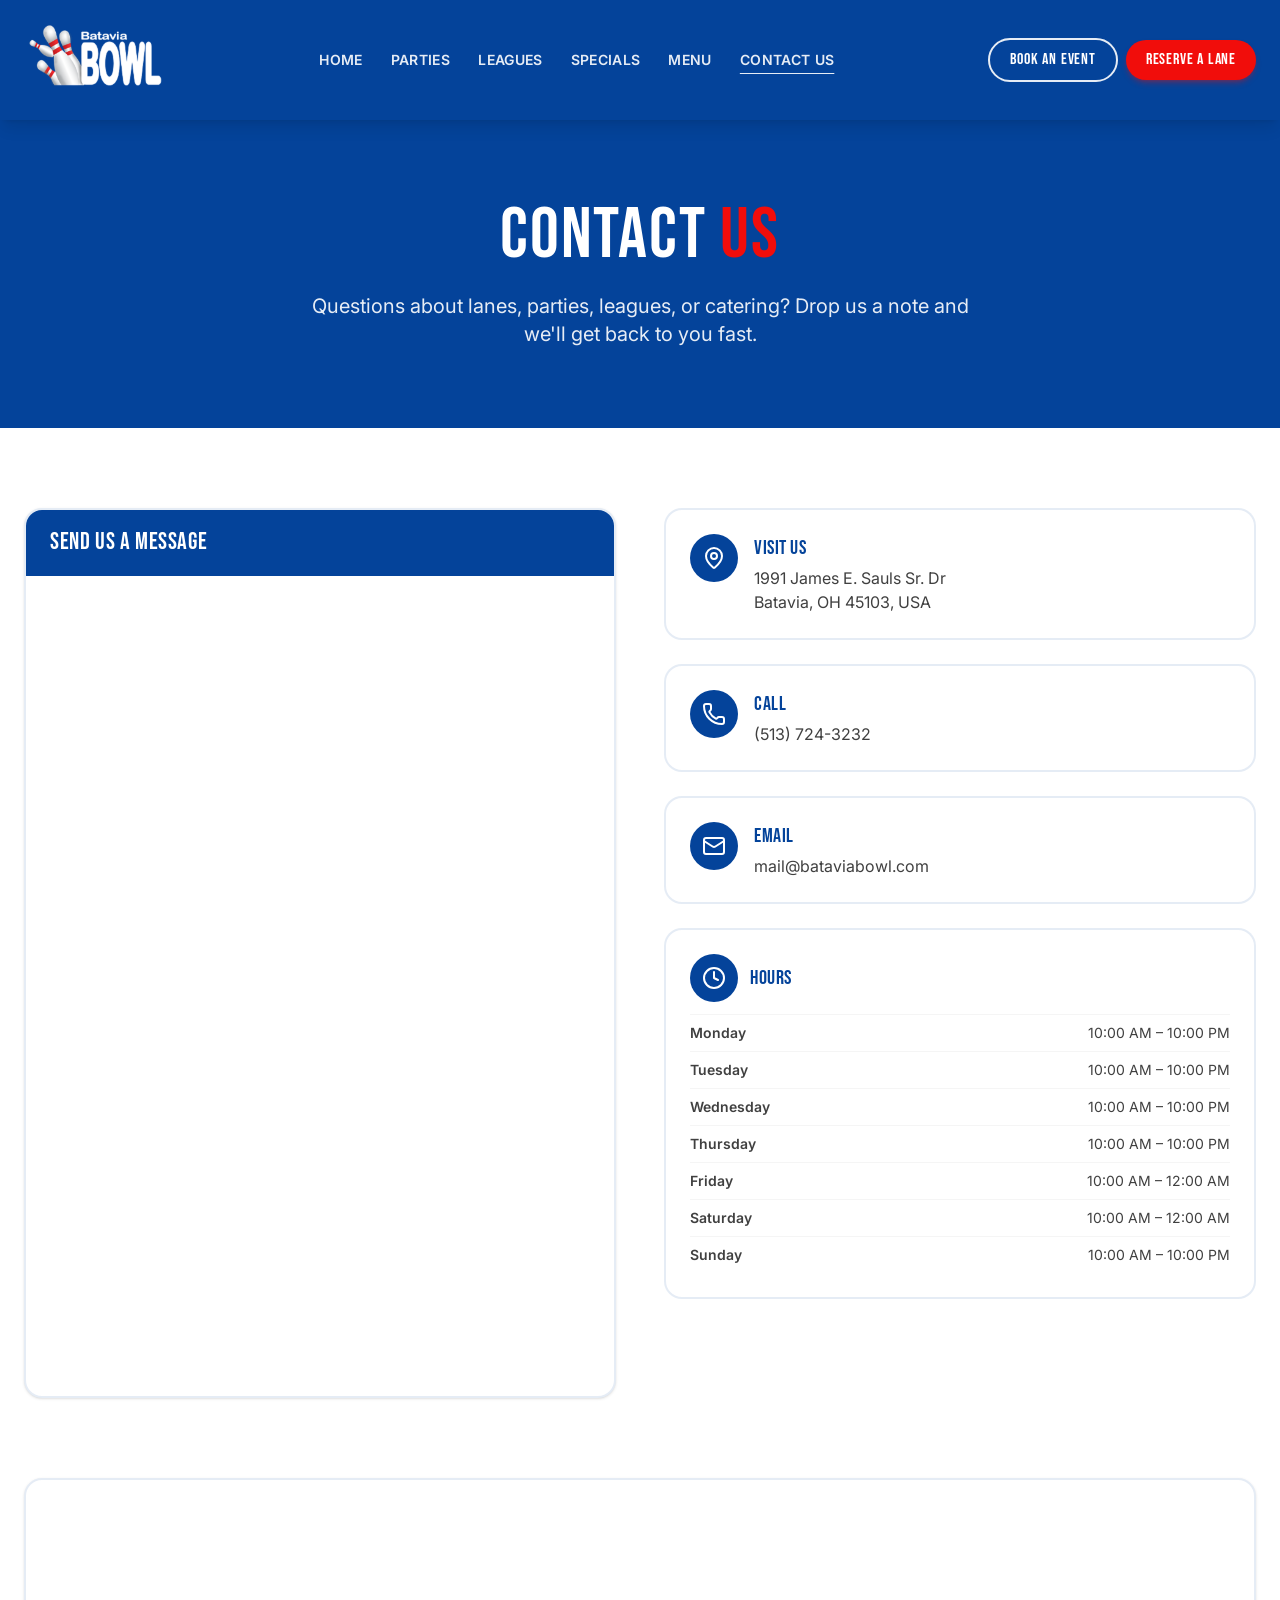
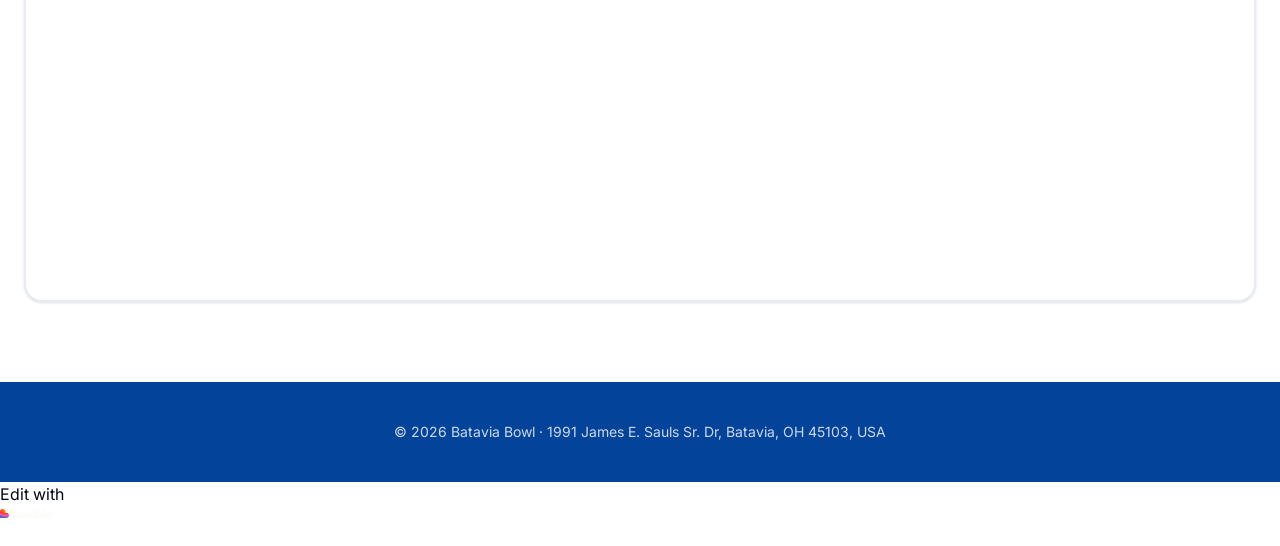
==== contact/index.html @ 57f5958c "Mirror bataviabowl.com to static HTML" ====
<!DOCTYPE html><html lang="en"><head><meta charSet="utf-8"/><meta name="viewport" content="width=device-width, initial-scale=1"/><link rel="preload" as="image" href="../images/batavia-logo.png"/><link rel="stylesheet" href="../assets/styles-CIpxWk8M.css" data-precedence="default"/><link rel="stylesheet" href="https://fonts.googleapis.com/css2?family=Bebas+Neue&amp;family=Inter:wght@400;500;600;700;800&amp;display=swap" data-precedence="default"/><title>Contact Us — Batavia Bowl</title><meta name="author" content="Batavia Bowl"/><meta property="og:type" content="website"/><meta name="twitter:card" content="summary_large_image"/><meta name="twitter:title" content="Batavia Bowl — 16 Lanes, Parties &amp; Leagues in Batavia, OH"/><meta name="twitter:description" content="Family-owned bowling in Batavia, OH. Reserve a lane, book a birthday party, join a league, or grab a burger and a cold one at the grill."/><meta property="og:image" content="https://pub-bb2e103a32db4e198524a2e9ed8f35b4.r2.dev/16d45f66-d891-4b4a-899b-e392f5ee7d84/id-preview-0ef09e8b--ceaa6b31-1804-468d-87a1-940ea0c308c8.lovable.app-1783604062470.png"/><meta name="twitter:image" content="https://pub-bb2e103a32db4e198524a2e9ed8f35b4.r2.dev/16d45f66-d891-4b4a-899b-e392f5ee7d84/id-preview-0ef09e8b--ceaa6b31-1804-468d-87a1-940ea0c308c8.lovable.app-1783604062470.png"/><meta name="description" content="Get in touch with Batavia Bowl. Call (513) 724-3232 or send us a message. 1991 James E. Sauls Sr. Dr, Batavia, OH 45103."/><meta property="og:title" content="Contact Batavia Bowl"/><meta property="og:description" content="Questions about lanes, parties, leagues, or catering? We&#x27;re here to help."/><link rel="icon" href="../favicon.ico" type="image/x-icon"/><link rel="preconnect" href="https://fonts.googleapis.com"/><link rel="preconnect" href="https://fonts.gstatic.com" crossorigin="anonymous"/>

</head><body><!--$--><div class="min-h-screen bg-white font-sans text-neutral-900"><header class="sticky top-0 z-40 bg-[#04439A] text-white shadow-lg"><div class="mx-auto flex max-w-7xl items-center justify-between gap-4 px-4 py-3 md:px-6"><a href="../" class="flex items-center"><img src="../images/batavia-logo.png" alt="Batavia Bowl logo" class="h-20 w-auto object-contain md:h-24"/></a><nav class="hidden items-center gap-7 lg:flex"><a href="../" class="text-sm font-semibold uppercase tracking-wide text-white/90 transition hover:text-white">Home</a><a href="../parties/" class="text-sm font-semibold uppercase tracking-wide text-white/90 transition hover:text-white">Parties</a><a href="../leagues/" class="text-sm font-semibold uppercase tracking-wide text-white/90 transition hover:text-white">Leagues</a><a href="../specials/" class="text-sm font-semibold uppercase tracking-wide text-white/90 transition hover:text-white">Specials</a><a href="../menu/" class="text-sm font-semibold uppercase tracking-wide text-white/90 transition hover:text-white">Menu</a><a class="text-sm font-semibold uppercase tracking-wide text-white/90 transition hover:text-white text-white underline underline-offset-8" href="../contact/" data-status="active" aria-current="page">Contact Us</a></nav><div class="hidden items-center gap-2 md:flex"><a href="https://api.leadconnectorhq.com/widget/form/eSursZNUZyg93Iup5MTq/?utm_campaign=bb_parties_campaign&amp;utm_source=Facebook+Ads&amp;utm_medium=Ads&amp;utm_content=book_your_party_here" target="_blank" rel="noreferrer" class="rounded-full border-2 border-white/90 px-4 py-2 font-display text-sm tracking-wider text-white transition hover:bg-white hover:text-[#04439A] lg:px-5 lg:text-base">Book an Event</a><a href="https://www.bowlnow.com/places/dK0dpq3gt28Mn5Jg6MRx/products" target="_blank" rel="noreferrer" class="rounded-full bg-[#F10D0B] px-4 py-2 font-display text-sm tracking-wider text-white shadow-md shadow-[#F10D0B]/30 transition hover:brightness-110 lg:px-5 lg:text-base">Reserve a Lane</a></div></div></header><section class="bg-[#04439A] text-white"><div class="mx-auto max-w-7xl px-4 py-14 text-center md:px-6 md:py-20"><h1 class="font-display text-5xl leading-none tracking-wide md:text-7xl">Contact <span class="text-[#F10D0B]">Us</span></h1><p class="mx-auto mt-5 max-w-2xl text-lg text-white/90 md:text-xl">Questions about lanes, parties, leagues, or catering? Drop us a note and we&#x27;ll get back to you fast.</p></div></section><section class="mx-auto grid max-w-7xl gap-12 px-4 py-16 md:grid-cols-2 md:px-6 md:py-20"><div class="overflow-hidden rounded-2xl border-2 border-[#04439A]/10 bg-white shadow-sm"><div class="border-b-2 border-[#04439A]/10 bg-[#04439A] px-6 py-4"><h2 class="font-display text-2xl tracking-wide text-white">Send Us a Message</h2></div><iframe src="https://api.leadconnectorhq.com/widget/form/6wWkNdqwmMhOfTpDUmdR" title="Batavia Bowl Contact Form" class="h-[820px] w-full" style="border:none"></iframe></div><div class="space-y-6"><div class="flex gap-4 rounded-2xl border-2 border-[#04439A]/10 bg-white p-6 transition hover:border-[#04439A]/40 hover:shadow-md"><div class="flex h-12 w-12 flex-shrink-0 items-center justify-center rounded-full bg-[#04439A] text-white"><svg xmlns="http://www.w3.org/2000/svg" width="24" height="24" viewBox="0 0 24 24" fill="none" stroke="currentColor" stroke-width="2" stroke-linecap="round" stroke-linejoin="round" class="lucide lucide-map-pin h-6 w-6" aria-hidden="true"><path d="M20 10c0 4.993-5.539 10.193-7.399 11.799a1 1 0 0 1-1.202 0C9.539 20.193 4 14.993 4 10a8 8 0 0 1 16 0"></path><circle cx="12" cy="10" r="3"></circle></svg></div><div><h3 class="font-display text-xl tracking-wide text-[#04439A]">Visit Us</h3><div class="mt-1 text-neutral-700"><p>1991 James E. Sauls Sr. Dr</p><p>Batavia, OH 45103, USA</p></div></div></div><a href="tel:5137243232" class="block"><div class="flex gap-4 rounded-2xl border-2 border-[#04439A]/10 bg-white p-6 transition hover:border-[#04439A]/40 hover:shadow-md"><div class="flex h-12 w-12 flex-shrink-0 items-center justify-center rounded-full bg-[#04439A] text-white"><svg xmlns="http://www.w3.org/2000/svg" width="24" height="24" viewBox="0 0 24 24" fill="none" stroke="currentColor" stroke-width="2" stroke-linecap="round" stroke-linejoin="round" class="lucide lucide-phone h-6 w-6" aria-hidden="true"><path d="M13.832 16.568a1 1 0 0 0 1.213-.303l.355-.465A2 2 0 0 1 17 15h3a2 2 0 0 1 2 2v3a2 2 0 0 1-2 2A18 18 0 0 1 2 4a2 2 0 0 1 2-2h3a2 2 0 0 1 2 2v3a2 2 0 0 1-.8 1.6l-.468.351a1 1 0 0 0-.292 1.233 14 14 0 0 0 6.392 6.384"></path></svg></div><div><h3 class="font-display text-xl tracking-wide text-[#04439A]">Call</h3><div class="mt-1 text-neutral-700"><p>(513) 724-3232</p></div></div></div></a><a href="mailto:mail@bataviabowl.com" class="block"><div class="flex gap-4 rounded-2xl border-2 border-[#04439A]/10 bg-white p-6 transition hover:border-[#04439A]/40 hover:shadow-md"><div class="flex h-12 w-12 flex-shrink-0 items-center justify-center rounded-full bg-[#04439A] text-white"><svg xmlns="http://www.w3.org/2000/svg" width="24" height="24" viewBox="0 0 24 24" fill="none" stroke="currentColor" stroke-width="2" stroke-linecap="round" stroke-linejoin="round" class="lucide lucide-mail h-6 w-6" aria-hidden="true"><path d="m22 7-8.991 5.727a2 2 0 0 1-2.009 0L2 7"></path><rect x="2" y="4" width="20" height="16" rx="2"></rect></svg></div><div><h3 class="font-display text-xl tracking-wide text-[#04439A]">Email</h3><div class="mt-1 text-neutral-700"><p>mail@bataviabowl.com</p></div></div></div></a><div class="rounded-2xl border-2 border-[#04439A]/10 bg-white p-6"><div class="mb-3 flex items-center gap-3"><div class="flex h-12 w-12 items-center justify-center rounded-full bg-[#04439A] text-white"><svg xmlns="http://www.w3.org/2000/svg" width="24" height="24" viewBox="0 0 24 24" fill="none" stroke="currentColor" stroke-width="2" stroke-linecap="round" stroke-linejoin="round" class="lucide lucide-clock h-6 w-6" aria-hidden="true"><circle cx="12" cy="12" r="10"></circle><path d="M12 6v6l4 2"></path></svg></div><h3 class="font-display text-xl tracking-wide text-[#04439A]">Hours</h3></div><table class="w-full text-sm text-neutral-700"><tbody><tr class="border-t border-neutral-100"><td class="py-2 font-semibold">Monday</td><td class="py-2 text-right">10:00 AM – 10:00 PM</td></tr><tr class="border-t border-neutral-100"><td class="py-2 font-semibold">Tuesday</td><td class="py-2 text-right">10:00 AM – 10:00 PM</td></tr><tr class="border-t border-neutral-100"><td class="py-2 font-semibold">Wednesday</td><td class="py-2 text-right">10:00 AM – 10:00 PM</td></tr><tr class="border-t border-neutral-100"><td class="py-2 font-semibold">Thursday</td><td class="py-2 text-right">10:00 AM – 10:00 PM</td></tr><tr class="border-t border-neutral-100"><td class="py-2 font-semibold">Friday</td><td class="py-2 text-right">10:00 AM – 12:00 AM</td></tr><tr class="border-t border-neutral-100"><td class="py-2 font-semibold">Saturday</td><td class="py-2 text-right">10:00 AM – 12:00 AM</td></tr><tr class="border-t border-neutral-100"><td class="py-2 font-semibold">Sunday</td><td class="py-2 text-right">10:00 AM – 10:00 PM</td></tr></tbody></table></div></div></section><section class="mx-auto max-w-7xl px-4 pb-16 md:px-6 md:pb-20"><div class="overflow-hidden rounded-2xl border-2 border-[#04439A]/10 shadow-sm"><iframe src="https://www.google.com/maps?q=1991+James+E.+Sauls+Sr.+Dr,+Batavia,+OH+45103&amp;output=embed" title="Batavia Bowl location map" class="h-[420px] w-full" style="border:none" loading="lazy"></iframe></div></section><footer class="bg-[#04439A] py-10 text-center text-sm text-white/80">© <!-- -->2026<!-- --> Batavia Bowl · 1991 James E. Sauls Sr. Dr, Batavia, OH 45103, USA</footer></div><!--/$--><section aria-label="Notifications alt+T" tabindex="-1" aria-live="polite" aria-relevant="additions text" aria-atomic="false"></section>
<aside
	id="lovable-badge"
	role="complementary"
	dir="ltr"
	lang="en"
	aria-label="Edit with Lovable">
	<a
		id="lovable-badge-cta" 
		target="_blank" 
		href="https://lovable.dev/projects/lovp_1192mmpyza845a04a8zw4k1g9y?utm_source=lovable-badge"
		rel="noopener nofollow"
		aria-label="Edit with Lovable">
		<span id="lovable-badge-text">Edit with</span>
		<span id="lovable-badge-logo"><svg xmlns="http://www.w3.org/2000/svg" width="52" height="16" fill="none" viewBox="0 0 52 16">
  <path fill="#FCFBF8" fill-rule="evenodd" d="M20.318 5.25c.643 0 1.206.14 1.69.418a2.81 2.81 0 0 1 1.118 1.191c.266.513.4 1.115.4 1.807s-.134 1.296-.4 1.812a2.81 2.81 0 0 1-1.118 1.193c-.484.278-1.047.418-1.69.418s-1.208-.14-1.695-.418a2.85 2.85 0 0 1-1.125-1.193c-.262-.516-.393-1.12-.393-1.812s.131-1.294.393-1.807a2.848 2.848 0 0 1 1.125-1.191c.487-.279 1.052-.418 1.695-.418Zm0 1.425c-.27 0-.504.076-.7.228-.193.147-.34.37-.443.67-.102.295-.153.66-.153 1.093 0 .435.05.801.153 1.1.102.3.25.524.443.676.196.147.43.22.7.22.27 0 .502-.073.694-.22.193-.152.341-.375.443-.67.103-.299.153-.667.153-1.106 0-.65-.112-1.145-.337-1.481a1.08 1.08 0 0 0-.953-.51ZM32.7 5.25c.61 0 1.127.1 1.549.3.422.197.74.48.953.849.217.368.325.809.325 1.32v2.704c0 .29.02.562.062.812.044.245.108.4.19.466V12h-1.935a5.895 5.895 0 0 1-.105-.684 7.745 7.745 0 0 1-.02-.228 2.293 2.293 0 0 1-.151.203c-.205.242-.47.437-.793.584-.32.143-.685.215-1.094.215-.406 0-.77-.08-1.094-.24a1.845 1.845 0 0 1-.756-.682 1.984 1.984 0 0 1-.27-1.045c0-.606.178-1.069.535-1.388.356-.324.87-.534 1.542-.633l1.125-.16c.225-.032.403-.074.534-.123a.622.622 0 0 0 .288-.196.549.549 0 0 0 .093-.327.65.65 0 0 0-.11-.367.702.702 0 0 0-.32-.27c-.14-.07-.31-.105-.51-.105-.32 0-.576.083-.768.251-.193.164-.298.39-.314.676h-1.923c.016-.434.147-.82.393-1.155.25-.34.596-.604 1.039-.792.442-.189.954-.283 1.535-.283Zm.99 3.498a.98.98 0 0 1-.215.14 2.49 2.49 0 0 1-.584.178l-.473.092c-.315.061-.553.156-.713.283-.155.127-.233.305-.233.534 0 .23.084.412.252.547.168.135.383.203.645.203s.494-.058.694-.173c.201-.118.355-.282.461-.49.11-.21.166-.448.166-.714v-.6Zm4.526-2.375c.065-.125.138-.243.221-.349.197-.25.437-.44.719-.571.282-.135.6-.203.952-.203.528 0 .988.138 1.377.412.389.275.688.67.896 1.186.21.512.314 1.12.314 1.824 0 .7-.107 1.309-.32 1.825-.213.512-.518.906-.915 1.18-.393.275-.854.412-1.383.412-.352 0-.667-.062-.946-.184a1.832 1.832 0 0 1-.7-.554 2.2 2.2 0 0 1-.234-.383V12h-1.843V3h1.862v3.373Zm1.284.296c-.274 0-.51.085-.707.253-.192.163-.338.397-.436.7a3.376 3.376 0 0 0-.148 1.05c0 .406.05.759.148 1.058.098.299.243.53.436.694.197.164.433.246.707.246.279 0 .512-.082.7-.246.193-.164.336-.395.43-.694.099-.3.148-.652.148-1.058 0-.405-.05-.757-.147-1.056-.095-.299-.238-.53-.43-.694a1.015 1.015 0 0 0-.7-.253Zm9.416-1.419c.602 0 1.136.131 1.604.393.466.262.829.643 1.086 1.143.263.5.394 1.097.394 1.794 0 .25-.002.449-.006.596H47.51c.018.288.071.538.164.75a1.3 1.3 0 0 0 .491.596c.214.13.465.196.757.196.319 0 .583-.082.792-.246.209-.167.34-.403.393-.706h1.862a2.48 2.48 0 0 1-.485 1.235 2.54 2.54 0 0 1-1.051.805c-.439.188-.949.283-1.53.283-.655 0-1.225-.125-1.708-.375a2.672 2.672 0 0 1-1.13-1.143c-.267-.508-.4-1.137-.4-1.887 0-.712.14-1.327.418-1.843a2.86 2.86 0 0 1 1.155-1.186c.491-.27 1.051-.405 1.678-.405Zm-.044 1.345c-.274 0-.516.068-.725.203a1.29 1.29 0 0 0-.479.59 2.045 2.045 0 0 0-.132.498h2.562a1.873 1.873 0 0 0-.138-.602 1.061 1.061 0 0 0-.418-.516 1.243 1.243 0 0 0-.67-.173Z" clip-rule="evenodd"/>
  <path fill="#FCFBF8" d="m26.605 9.995 1.342-4.566h1.924L27.628 12h-2.07l-2.33-6.57h1.98l1.397 4.565Zm-13.013.143h2.256c1.632 0 1.421 1.837 1.418 1.861h-5.603V3h1.93v7.138Zm31.516 1.861h-1.862V3h1.862v8.999Z"/>
  <path fill="url(#a)" fill-rule="evenodd" d="M2.7 3c1.492 0 2.7 1.192 2.7 2.663v1.012h.9c1.49 0 2.7 1.192 2.7 2.662S7.791 12 6.3 12H0V5.663C0 4.193 1.209 3 2.7 3Z" clip-rule="evenodd"/>
  <defs>
    <radialGradient id="a" cx="0" cy="0" r="1" gradientTransform="matrix(-1.54236 7.07838 -10.231 -2.15602 4.627 5.022)" gradientUnits="userSpaceOnUse">
      <stop offset=".106" stop-color="#FE7B02"/>
      <stop offset=".394" stop-color="#FE3F21"/>
      <stop offset=".608" stop-color="#F858BC"/>
      <stop offset=".929" stop-color="#575ECF"/>
    </radialGradient>
  </defs>
</svg>

</span>
	</a>
	
	<span id="lovable-badge-divider" aria-hidden="true"></span>
	
	<button 
		id="lovable-badge-close"
		aria-label="Dismiss"
		title="Dismiss"
		type="button">
		<svg xmlns="http://www.w3.org/2000/svg" width="16" height="16" fill="none" viewBox="0 0 16 16" aria-hidden="true">
			<path d="M10.646 4.646a.5.5 0 1 1 .707.708L8.707 8l2.646 2.646a.5.5 0 1 1-.707.707L8 8.707l-2.646 2.646a.5.5 0 1 1-.708-.707L7.293 8 4.646 5.354a.5.5 0 1 1 .708-.708L8 7.293l2.646-2.647Z"/>
		</svg>
	</button>
</aside>

</body></html>
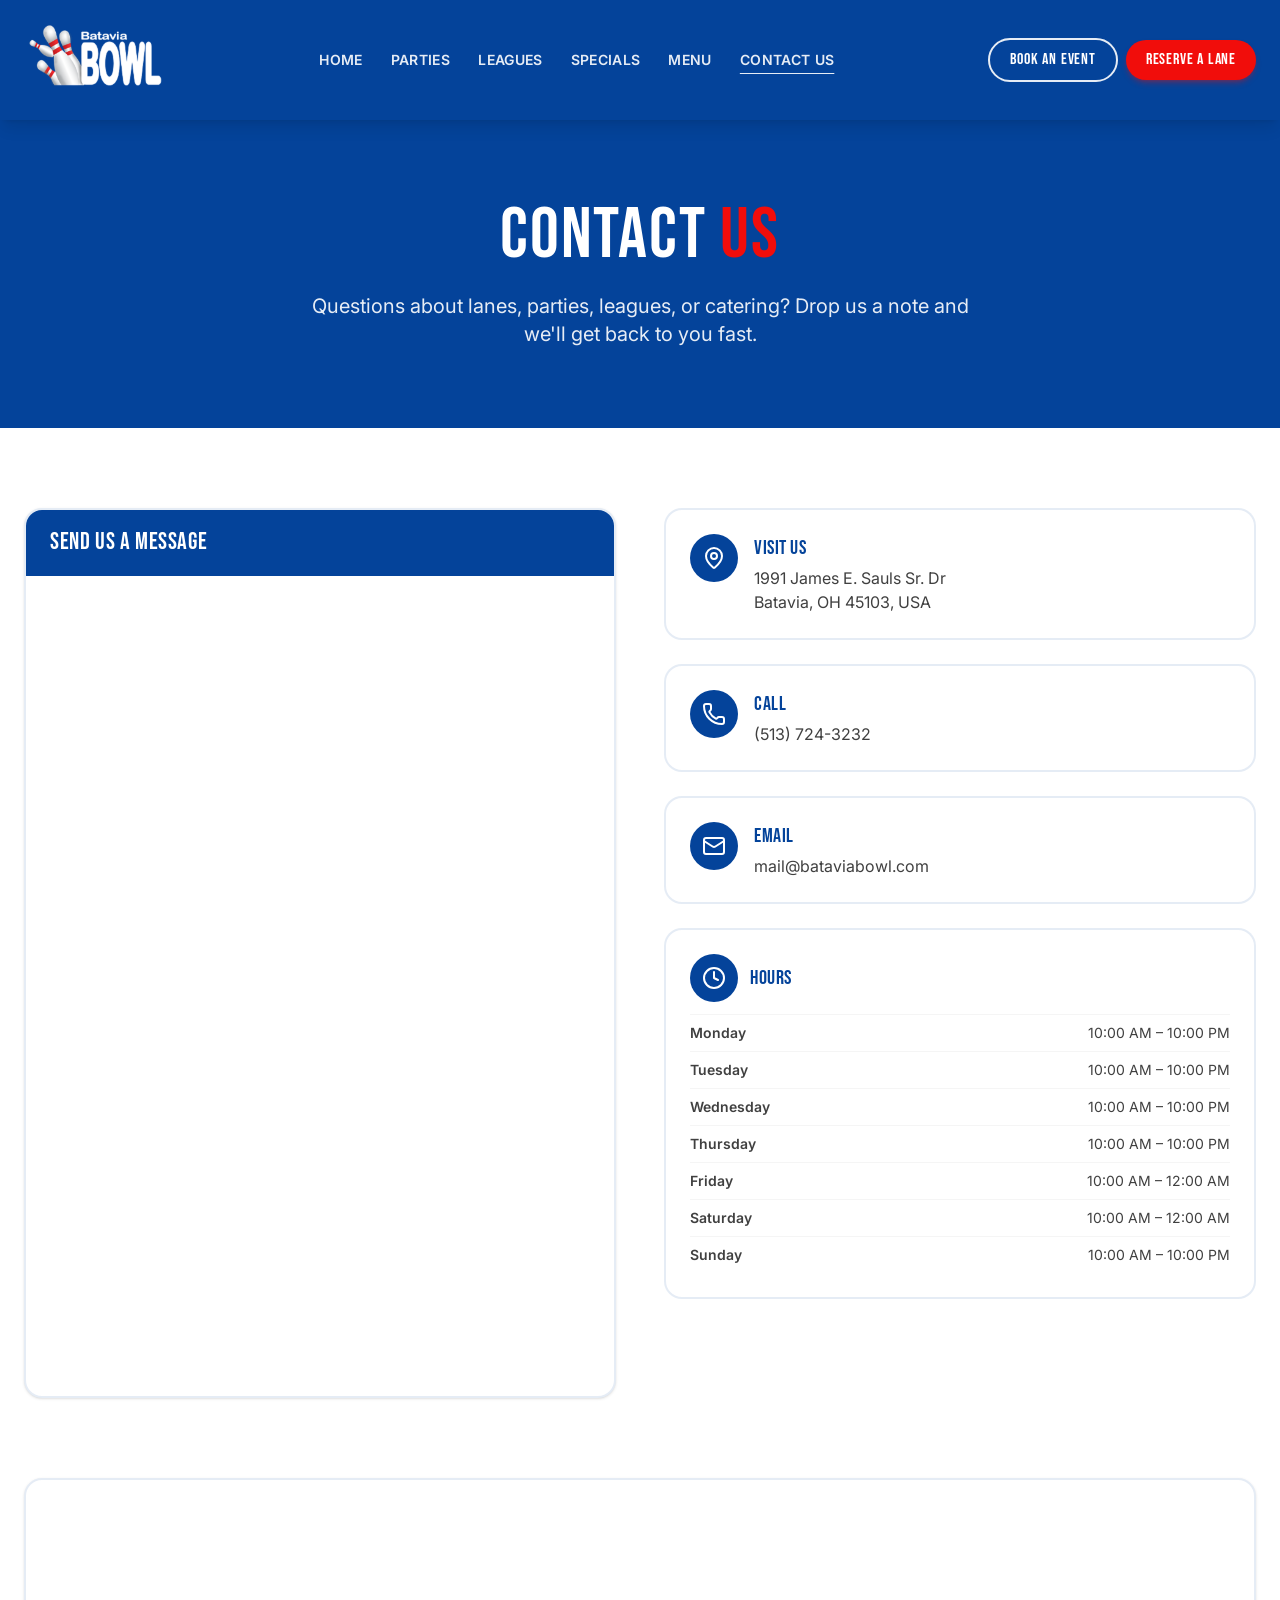
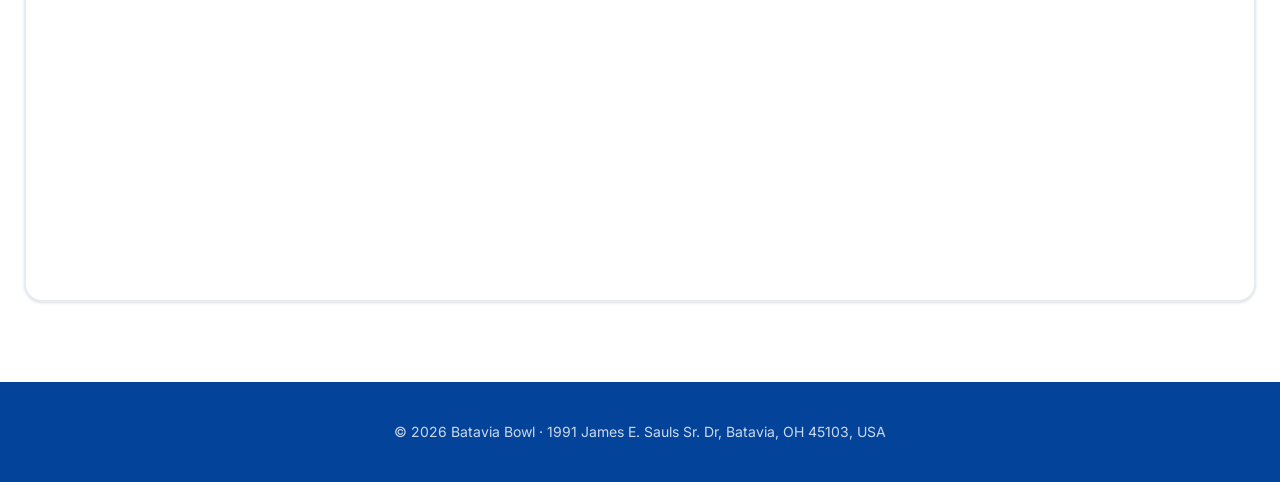
==== commit f091289b: "Mirror bataviabowl.com to static HTML" ====
--- a/contact/index.html
+++ b/contact/index.html
@@ -1,47 +1,6 @@
-<!DOCTYPE html><html lang="en"><head><meta charSet="utf-8"/><meta name="viewport" content="width=device-width, initial-scale=1"/><link rel="preload" as="image" href="../images/batavia-logo.png"/><link rel="stylesheet" href="../assets/styles-CIpxWk8M.css" data-precedence="default"/><link rel="stylesheet" href="https://fonts.googleapis.com/css2?family=Bebas+Neue&amp;family=Inter:wght@400;500;600;700;800&amp;display=swap" data-precedence="default"/><title>Contact Us — Batavia Bowl</title><meta name="author" content="Batavia Bowl"/><meta property="og:type" content="website"/><meta name="twitter:card" content="summary_large_image"/><meta name="twitter:title" content="Batavia Bowl — 16 Lanes, Parties &amp; Leagues in Batavia, OH"/><meta name="twitter:description" content="Family-owned bowling in Batavia, OH. Reserve a lane, book a birthday party, join a league, or grab a burger and a cold one at the grill."/><meta property="og:image" content="https://pub-bb2e103a32db4e198524a2e9ed8f35b4.r2.dev/16d45f66-d891-4b4a-899b-e392f5ee7d84/id-preview-0ef09e8b--ceaa6b31-1804-468d-87a1-940ea0c308c8.lovable.app-1783604062470.png"/><meta name="twitter:image" content="https://pub-bb2e103a32db4e198524a2e9ed8f35b4.r2.dev/16d45f66-d891-4b4a-899b-e392f5ee7d84/id-preview-0ef09e8b--ceaa6b31-1804-468d-87a1-940ea0c308c8.lovable.app-1783604062470.png"/><meta name="description" content="Get in touch with Batavia Bowl. Call (513) 724-3232 or send us a message. 1991 James E. Sauls Sr. Dr, Batavia, OH 45103."/><meta property="og:title" content="Contact Batavia Bowl"/><meta property="og:description" content="Questions about lanes, parties, leagues, or catering? We&#x27;re here to help."/><link rel="icon" href="../favicon.ico" type="image/x-icon"/><link rel="preconnect" href="https://fonts.googleapis.com"/><link rel="preconnect" href="https://fonts.gstatic.com" crossorigin="anonymous"/>
+<!DOCTYPE html><html lang="en"><head><meta charSet="utf-8"/><meta name="viewport" content="width=device-width, initial-scale=1"/><link rel="preload" as="image" href="../images/batavia-logo.png"/><link rel="stylesheet" href="../assets/styles-CIpxWk8M.css" data-precedence="default"/><link rel="stylesheet" href="https://fonts.googleapis.com/css2?family=Bebas+Neue&amp;family=Inter:wght@400;500;600;700;800&amp;display=swap" data-precedence="default"/><title>Contact Us — Batavia Bowl</title><meta name="author" content="Batavia Bowl"/><meta property="og:type" content="website"/><meta name="twitter:card" content="summary_large_image"/><meta name="twitter:title" content="Batavia Bowl — 16 Lanes, Parties &amp; Leagues in Batavia, OH"/><meta name="twitter:description" content="Family-owned bowling in Batavia, OH. Reserve a lane, book a birthday party, join a league, or grab a burger and a cold one at the grill."/><meta property="og:image" content="https://bataviabowl.com/images/hero-lanes.png"/><meta name="twitter:image" content="https://bataviabowl.com/images/hero-lanes.png"/><meta name="description" content="Get in touch with Batavia Bowl. Call (513) 724-3232 or send us a message. 1991 James E. Sauls Sr. Dr, Batavia, OH 45103."/><meta property="og:title" content="Contact Batavia Bowl"/><meta property="og:description" content="Questions about lanes, parties, leagues, or catering? We&#x27;re here to help."/><link rel="icon" href="../favicon.ico" type="image/x-icon"/><link rel="preconnect" href="https://fonts.googleapis.com"/><link rel="preconnect" href="https://fonts.gstatic.com" crossorigin="anonymous"/>
 
 </head><body><!--$--><div class="min-h-screen bg-white font-sans text-neutral-900"><header class="sticky top-0 z-40 bg-[#04439A] text-white shadow-lg"><div class="mx-auto flex max-w-7xl items-center justify-between gap-4 px-4 py-3 md:px-6"><a href="../" class="flex items-center"><img src="../images/batavia-logo.png" alt="Batavia Bowl logo" class="h-20 w-auto object-contain md:h-24"/></a><nav class="hidden items-center gap-7 lg:flex"><a href="../" class="text-sm font-semibold uppercase tracking-wide text-white/90 transition hover:text-white">Home</a><a href="../parties/" class="text-sm font-semibold uppercase tracking-wide text-white/90 transition hover:text-white">Parties</a><a href="../leagues/" class="text-sm font-semibold uppercase tracking-wide text-white/90 transition hover:text-white">Leagues</a><a href="../specials/" class="text-sm font-semibold uppercase tracking-wide text-white/90 transition hover:text-white">Specials</a><a href="../menu/" class="text-sm font-semibold uppercase tracking-wide text-white/90 transition hover:text-white">Menu</a><a class="text-sm font-semibold uppercase tracking-wide text-white/90 transition hover:text-white text-white underline underline-offset-8" href="../contact/" data-status="active" aria-current="page">Contact Us</a></nav><div class="hidden items-center gap-2 md:flex"><a href="https://api.leadconnectorhq.com/widget/form/eSursZNUZyg93Iup5MTq/?utm_campaign=bb_parties_campaign&amp;utm_source=Facebook+Ads&amp;utm_medium=Ads&amp;utm_content=book_your_party_here" target="_blank" rel="noreferrer" class="rounded-full border-2 border-white/90 px-4 py-2 font-display text-sm tracking-wider text-white transition hover:bg-white hover:text-[#04439A] lg:px-5 lg:text-base">Book an Event</a><a href="https://www.bowlnow.com/places/dK0dpq3gt28Mn5Jg6MRx/products" target="_blank" rel="noreferrer" class="rounded-full bg-[#F10D0B] px-4 py-2 font-display text-sm tracking-wider text-white shadow-md shadow-[#F10D0B]/30 transition hover:brightness-110 lg:px-5 lg:text-base">Reserve a Lane</a></div></div></header><section class="bg-[#04439A] text-white"><div class="mx-auto max-w-7xl px-4 py-14 text-center md:px-6 md:py-20"><h1 class="font-display text-5xl leading-none tracking-wide md:text-7xl">Contact <span class="text-[#F10D0B]">Us</span></h1><p class="mx-auto mt-5 max-w-2xl text-lg text-white/90 md:text-xl">Questions about lanes, parties, leagues, or catering? Drop us a note and we&#x27;ll get back to you fast.</p></div></section><section class="mx-auto grid max-w-7xl gap-12 px-4 py-16 md:grid-cols-2 md:px-6 md:py-20"><div class="overflow-hidden rounded-2xl border-2 border-[#04439A]/10 bg-white shadow-sm"><div class="border-b-2 border-[#04439A]/10 bg-[#04439A] px-6 py-4"><h2 class="font-display text-2xl tracking-wide text-white">Send Us a Message</h2></div><iframe src="https://api.leadconnectorhq.com/widget/form/6wWkNdqwmMhOfTpDUmdR" title="Batavia Bowl Contact Form" class="h-[820px] w-full" style="border:none"></iframe></div><div class="space-y-6"><div class="flex gap-4 rounded-2xl border-2 border-[#04439A]/10 bg-white p-6 transition hover:border-[#04439A]/40 hover:shadow-md"><div class="flex h-12 w-12 flex-shrink-0 items-center justify-center rounded-full bg-[#04439A] text-white"><svg xmlns="http://www.w3.org/2000/svg" width="24" height="24" viewBox="0 0 24 24" fill="none" stroke="currentColor" stroke-width="2" stroke-linecap="round" stroke-linejoin="round" class="lucide lucide-map-pin h-6 w-6" aria-hidden="true"><path d="M20 10c0 4.993-5.539 10.193-7.399 11.799a1 1 0 0 1-1.202 0C9.539 20.193 4 14.993 4 10a8 8 0 0 1 16 0"></path><circle cx="12" cy="10" r="3"></circle></svg></div><div><h3 class="font-display text-xl tracking-wide text-[#04439A]">Visit Us</h3><div class="mt-1 text-neutral-700"><p>1991 James E. Sauls Sr. Dr</p><p>Batavia, OH 45103, USA</p></div></div></div><a href="tel:5137243232" class="block"><div class="flex gap-4 rounded-2xl border-2 border-[#04439A]/10 bg-white p-6 transition hover:border-[#04439A]/40 hover:shadow-md"><div class="flex h-12 w-12 flex-shrink-0 items-center justify-center rounded-full bg-[#04439A] text-white"><svg xmlns="http://www.w3.org/2000/svg" width="24" height="24" viewBox="0 0 24 24" fill="none" stroke="currentColor" stroke-width="2" stroke-linecap="round" stroke-linejoin="round" class="lucide lucide-phone h-6 w-6" aria-hidden="true"><path d="M13.832 16.568a1 1 0 0 0 1.213-.303l.355-.465A2 2 0 0 1 17 15h3a2 2 0 0 1 2 2v3a2 2 0 0 1-2 2A18 18 0 0 1 2 4a2 2 0 0 1 2-2h3a2 2 0 0 1 2 2v3a2 2 0 0 1-.8 1.6l-.468.351a1 1 0 0 0-.292 1.233 14 14 0 0 0 6.392 6.384"></path></svg></div><div><h3 class="font-display text-xl tracking-wide text-[#04439A]">Call</h3><div class="mt-1 text-neutral-700"><p>(513) 724-3232</p></div></div></div></a><a href="mailto:mail@bataviabowl.com" class="block"><div class="flex gap-4 rounded-2xl border-2 border-[#04439A]/10 bg-white p-6 transition hover:border-[#04439A]/40 hover:shadow-md"><div class="flex h-12 w-12 flex-shrink-0 items-center justify-center rounded-full bg-[#04439A] text-white"><svg xmlns="http://www.w3.org/2000/svg" width="24" height="24" viewBox="0 0 24 24" fill="none" stroke="currentColor" stroke-width="2" stroke-linecap="round" stroke-linejoin="round" class="lucide lucide-mail h-6 w-6" aria-hidden="true"><path d="m22 7-8.991 5.727a2 2 0 0 1-2.009 0L2 7"></path><rect x="2" y="4" width="20" height="16" rx="2"></rect></svg></div><div><h3 class="font-display text-xl tracking-wide text-[#04439A]">Email</h3><div class="mt-1 text-neutral-700"><p>mail@bataviabowl.com</p></div></div></div></a><div class="rounded-2xl border-2 border-[#04439A]/10 bg-white p-6"><div class="mb-3 flex items-center gap-3"><div class="flex h-12 w-12 items-center justify-center rounded-full bg-[#04439A] text-white"><svg xmlns="http://www.w3.org/2000/svg" width="24" height="24" viewBox="0 0 24 24" fill="none" stroke="currentColor" stroke-width="2" stroke-linecap="round" stroke-linejoin="round" class="lucide lucide-clock h-6 w-6" aria-hidden="true"><circle cx="12" cy="12" r="10"></circle><path d="M12 6v6l4 2"></path></svg></div><h3 class="font-display text-xl tracking-wide text-[#04439A]">Hours</h3></div><table class="w-full text-sm text-neutral-700"><tbody><tr class="border-t border-neutral-100"><td class="py-2 font-semibold">Monday</td><td class="py-2 text-right">10:00 AM – 10:00 PM</td></tr><tr class="border-t border-neutral-100"><td class="py-2 font-semibold">Tuesday</td><td class="py-2 text-right">10:00 AM – 10:00 PM</td></tr><tr class="border-t border-neutral-100"><td class="py-2 font-semibold">Wednesday</td><td class="py-2 text-right">10:00 AM – 10:00 PM</td></tr><tr class="border-t border-neutral-100"><td class="py-2 font-semibold">Thursday</td><td class="py-2 text-right">10:00 AM – 10:00 PM</td></tr><tr class="border-t border-neutral-100"><td class="py-2 font-semibold">Friday</td><td class="py-2 text-right">10:00 AM – 12:00 AM</td></tr><tr class="border-t border-neutral-100"><td class="py-2 font-semibold">Saturday</td><td class="py-2 text-right">10:00 AM – 12:00 AM</td></tr><tr class="border-t border-neutral-100"><td class="py-2 font-semibold">Sunday</td><td class="py-2 text-right">10:00 AM – 10:00 PM</td></tr></tbody></table></div></div></section><section class="mx-auto max-w-7xl px-4 pb-16 md:px-6 md:pb-20"><div class="overflow-hidden rounded-2xl border-2 border-[#04439A]/10 shadow-sm"><iframe src="https://www.google.com/maps?q=1991+James+E.+Sauls+Sr.+Dr,+Batavia,+OH+45103&amp;output=embed" title="Batavia Bowl location map" class="h-[420px] w-full" style="border:none" loading="lazy"></iframe></div></section><footer class="bg-[#04439A] py-10 text-center text-sm text-white/80">© <!-- -->2026<!-- --> Batavia Bowl · 1991 James E. Sauls Sr. Dr, Batavia, OH 45103, USA</footer></div><!--/$--><section aria-label="Notifications alt+T" tabindex="-1" aria-live="polite" aria-relevant="additions text" aria-atomic="false"></section>
-<aside
-	id="lovable-badge"
-	role="complementary"
-	dir="ltr"
-	lang="en"
-	aria-label="Edit with Lovable">
-	<a
-		id="lovable-badge-cta" 
-		target="_blank" 
-		href="https://lovable.dev/projects/lovp_1192mmpyza845a04a8zw4k1g9y?utm_source=lovable-badge"
-		rel="noopener nofollow"
-		aria-label="Edit with Lovable">
-		<span id="lovable-badge-text">Edit with</span>
-		<span id="lovable-badge-logo"><svg xmlns="http://www.w3.org/2000/svg" width="52" height="16" fill="none" viewBox="0 0 52 16">
-  <path fill="#FCFBF8" fill-rule="evenodd" d="M20.318 5.25c.643 0 1.206.14 1.69.418a2.81 2.81 0 0 1 1.118 1.191c.266.513.4 1.115.4 1.807s-.134 1.296-.4 1.812a2.81 2.81 0 0 1-1.118 1.193c-.484.278-1.047.418-1.69.418s-1.208-.14-1.695-.418a2.85 2.85 0 0 1-1.125-1.193c-.262-.516-.393-1.12-.393-1.812s.131-1.294.393-1.807a2.848 2.848 0 0 1 1.125-1.191c.487-.279 1.052-.418 1.695-.418Zm0 1.425c-.27 0-.504.076-.7.228-.193.147-.34.37-.443.67-.102.295-.153.66-.153 1.093 0 .435.05.801.153 1.1.102.3.25.524.443.676.196.147.43.22.7.22.27 0 .502-.073.694-.22.193-.152.341-.375.443-.67.103-.299.153-.667.153-1.106 0-.65-.112-1.145-.337-1.481a1.08 1.08 0 0 0-.953-.51ZM32.7 5.25c.61 0 1.127.1 1.549.3.422.197.74.48.953.849.217.368.325.809.325 1.32v2.704c0 .29.02.562.062.812.044.245.108.4.19.466V12h-1.935a5.895 5.895 0 0 1-.105-.684 7.745 7.745 0 0 1-.02-.228 2.293 2.293 0 0 1-.151.203c-.205.242-.47.437-.793.584-.32.143-.685.215-1.094.215-.406 0-.77-.08-1.094-.24a1.845 1.845 0 0 1-.756-.682 1.984 1.984 0 0 1-.27-1.045c0-.606.178-1.069.535-1.388.356-.324.87-.534 1.542-.633l1.125-.16c.225-.032.403-.074.534-.123a.622.622 0 0 0 .288-.196.549.549 0 0 0 .093-.327.65.65 0 0 0-.11-.367.702.702 0 0 0-.32-.27c-.14-.07-.31-.105-.51-.105-.32 0-.576.083-.768.251-.193.164-.298.39-.314.676h-1.923c.016-.434.147-.82.393-1.155.25-.34.596-.604 1.039-.792.442-.189.954-.283 1.535-.283Zm.99 3.498a.98.98 0 0 1-.215.14 2.49 2.49 0 0 1-.584.178l-.473.092c-.315.061-.553.156-.713.283-.155.127-.233.305-.233.534 0 .23.084.412.252.547.168.135.383.203.645.203s.494-.058.694-.173c.201-.118.355-.282.461-.49.11-.21.166-.448.166-.714v-.6Zm4.526-2.375c.065-.125.138-.243.221-.349.197-.25.437-.44.719-.571.282-.135.6-.203.952-.203.528 0 .988.138 1.377.412.389.275.688.67.896 1.186.21.512.314 1.12.314 1.824 0 .7-.107 1.309-.32 1.825-.213.512-.518.906-.915 1.18-.393.275-.854.412-1.383.412-.352 0-.667-.062-.946-.184a1.832 1.832 0 0 1-.7-.554 2.2 2.2 0 0 1-.234-.383V12h-1.843V3h1.862v3.373Zm1.284.296c-.274 0-.51.085-.707.253-.192.163-.338.397-.436.7a3.376 3.376 0 0 0-.148 1.05c0 .406.05.759.148 1.058.098.299.243.53.436.694.197.164.433.246.707.246.279 0 .512-.082.7-.246.193-.164.336-.395.43-.694.099-.3.148-.652.148-1.058 0-.405-.05-.757-.147-1.056-.095-.299-.238-.53-.43-.694a1.015 1.015 0 0 0-.7-.253Zm9.416-1.419c.602 0 1.136.131 1.604.393.466.262.829.643 1.086 1.143.263.5.394 1.097.394 1.794 0 .25-.002.449-.006.596H47.51c.018.288.071.538.164.75a1.3 1.3 0 0 0 .491.596c.214.13.465.196.757.196.319 0 .583-.082.792-.246.209-.167.34-.403.393-.706h1.862a2.48 2.48 0 0 1-.485 1.235 2.54 2.54 0 0 1-1.051.805c-.439.188-.949.283-1.53.283-.655 0-1.225-.125-1.708-.375a2.672 2.672 0 0 1-1.13-1.143c-.267-.508-.4-1.137-.4-1.887 0-.712.14-1.327.418-1.843a2.86 2.86 0 0 1 1.155-1.186c.491-.27 1.051-.405 1.678-.405Zm-.044 1.345c-.274 0-.516.068-.725.203a1.29 1.29 0 0 0-.479.59 2.045 2.045 0 0 0-.132.498h2.562a1.873 1.873 0 0 0-.138-.602 1.061 1.061 0 0 0-.418-.516 1.243 1.243 0 0 0-.67-.173Z" clip-rule="evenodd"/>
-  <path fill="#FCFBF8" d="m26.605 9.995 1.342-4.566h1.924L27.628 12h-2.07l-2.33-6.57h1.98l1.397 4.565Zm-13.013.143h2.256c1.632 0 1.421 1.837 1.418 1.861h-5.603V3h1.93v7.138Zm31.516 1.861h-1.862V3h1.862v8.999Z"/>
-  <path fill="url(#a)" fill-rule="evenodd" d="M2.7 3c1.492 0 2.7 1.192 2.7 2.663v1.012h.9c1.49 0 2.7 1.192 2.7 2.662S7.791 12 6.3 12H0V5.663C0 4.193 1.209 3 2.7 3Z" clip-rule="evenodd"/>
-  <defs>
-    <radialGradient id="a" cx="0" cy="0" r="1" gradientTransform="matrix(-1.54236 7.07838 -10.231 -2.15602 4.627 5.022)" gradientUnits="userSpaceOnUse">
-      <stop offset=".106" stop-color="#FE7B02"/>
-      <stop offset=".394" stop-color="#FE3F21"/>
-      <stop offset=".608" stop-color="#F858BC"/>
-      <stop offset=".929" stop-color="#575ECF"/>
-    </radialGradient>
-  </defs>
-</svg>
 
-</span>
-	</a>
-	
-	<span id="lovable-badge-divider" aria-hidden="true"></span>
-	
-	<button 
-		id="lovable-badge-close"
-		aria-label="Dismiss"
-		title="Dismiss"
-		type="button">
-		<svg xmlns="http://www.w3.org/2000/svg" width="16" height="16" fill="none" viewBox="0 0 16 16" aria-hidden="true">
-			<path d="M10.646 4.646a.5.5 0 1 1 .707.708L8.707 8l2.646 2.646a.5.5 0 1 1-.707.707L8 8.707l-2.646 2.646a.5.5 0 1 1-.708-.707L7.293 8 4.646 5.354a.5.5 0 1 1 .708-.708L8 7.293l2.646-2.647Z"/>
-		</svg>
-	</button>
-</aside>
 
 </body></html>
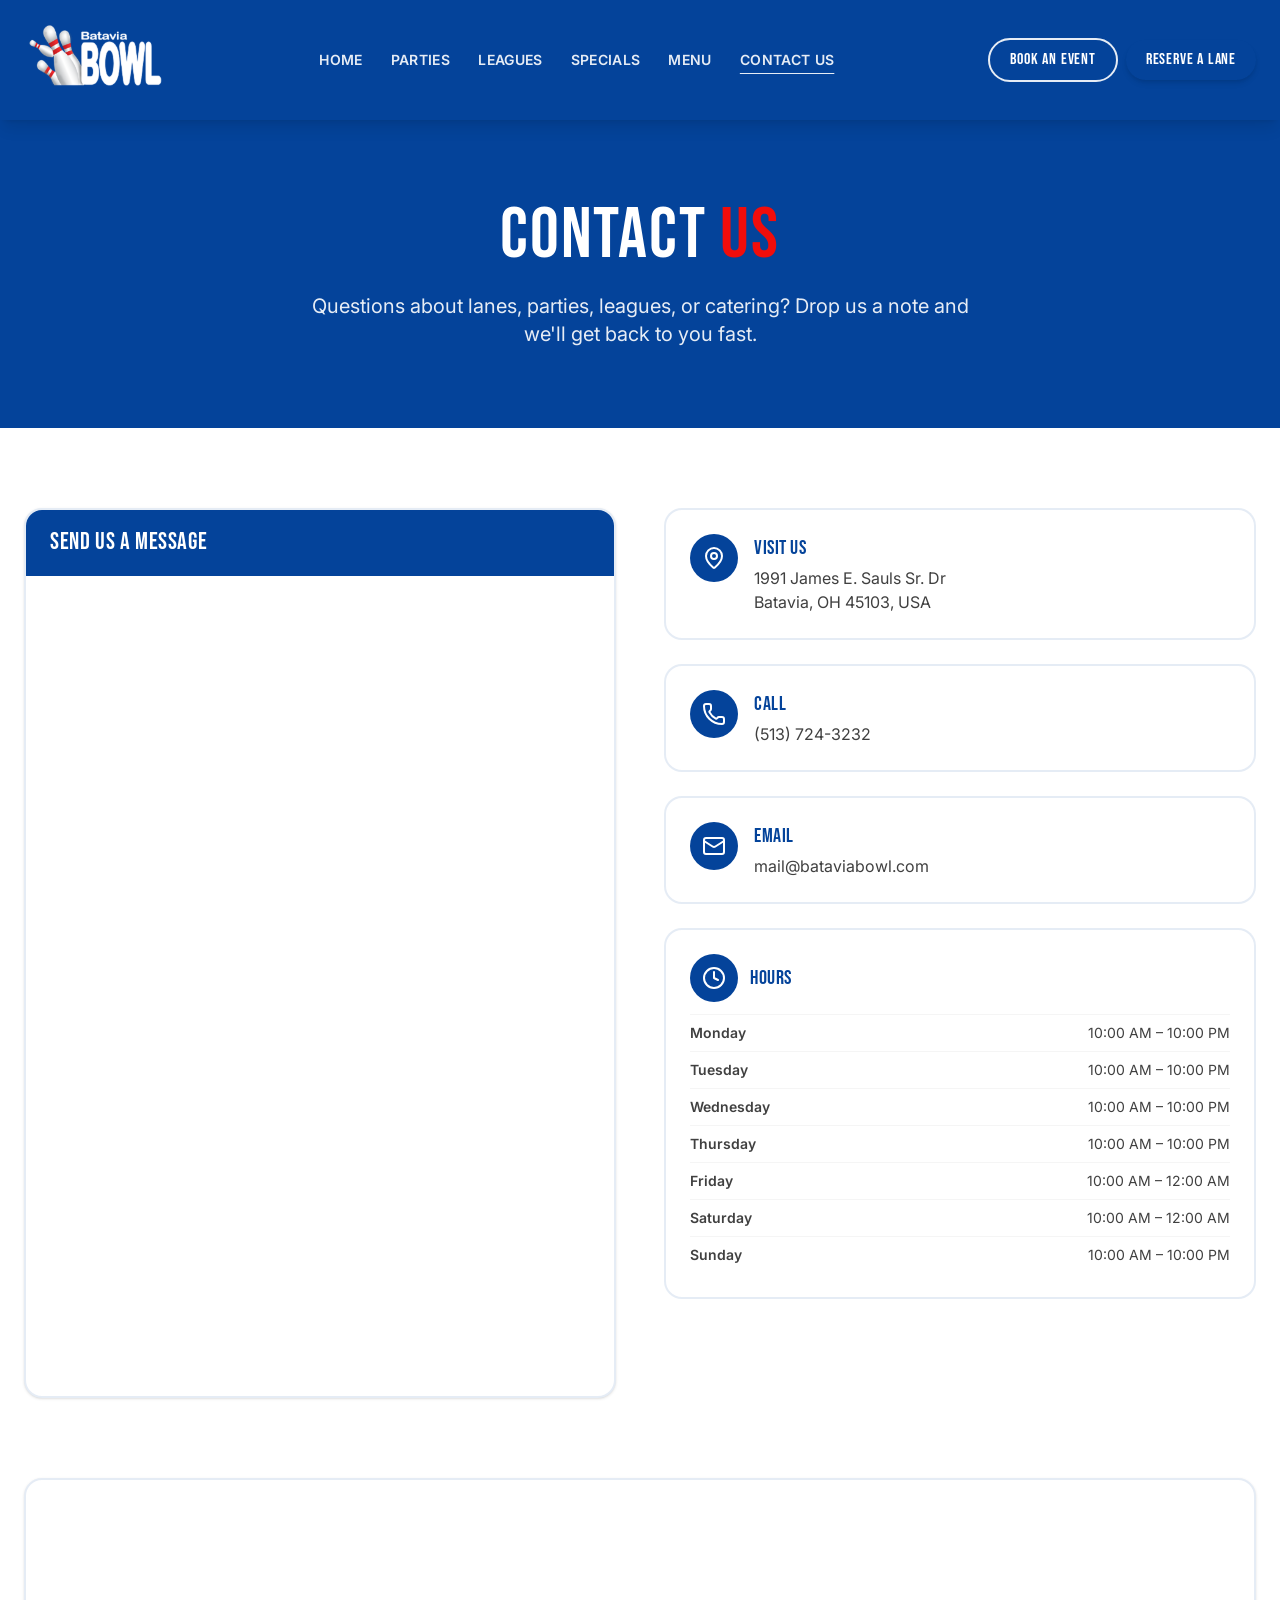
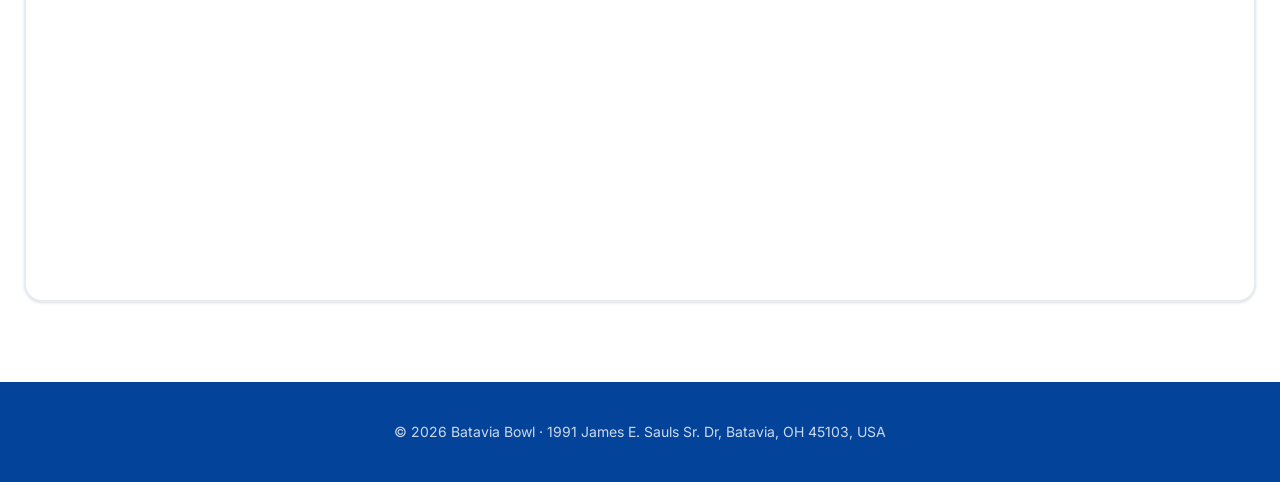
==== commit 76e2da7d: "Website edit: Changed header Reserve a Lane button to orange (contact)" ====
--- a/contact/index.html
+++ b/contact/index.html
@@ -1,6 +1,6 @@
 <!DOCTYPE html><html lang="en"><head><meta charSet="utf-8"/><meta name="viewport" content="width=device-width, initial-scale=1"/><link rel="preload" as="image" href="../images/batavia-logo.png"/><link rel="stylesheet" href="../assets/styles-CIpxWk8M.css" data-precedence="default"/><link rel="stylesheet" href="https://fonts.googleapis.com/css2?family=Bebas+Neue&amp;family=Inter:wght@400;500;600;700;800&amp;display=swap" data-precedence="default"/><title>Contact Us — Batavia Bowl</title><meta name="author" content="Batavia Bowl"/><meta property="og:type" content="website"/><meta name="twitter:card" content="summary_large_image"/><meta name="twitter:title" content="Batavia Bowl — 16 Lanes, Parties &amp; Leagues in Batavia, OH"/><meta name="twitter:description" content="Family-owned bowling in Batavia, OH. Reserve a lane, book a birthday party, join a league, or grab a burger and a cold one at the grill."/><meta property="og:image" content="https://bataviabowl.com/images/hero-lanes.png"/><meta name="twitter:image" content="https://bataviabowl.com/images/hero-lanes.png"/><meta name="description" content="Get in touch with Batavia Bowl. Call (513) 724-3232 or send us a message. 1991 James E. Sauls Sr. Dr, Batavia, OH 45103."/><meta property="og:title" content="Contact Batavia Bowl"/><meta property="og:description" content="Questions about lanes, parties, leagues, or catering? We&#x27;re here to help."/><link rel="icon" href="../favicon.ico" type="image/x-icon"/><link rel="preconnect" href="https://fonts.googleapis.com"/><link rel="preconnect" href="https://fonts.gstatic.com" crossorigin="anonymous"/>
 
-</head><body><!--$--><div class="min-h-screen bg-white font-sans text-neutral-900"><header class="sticky top-0 z-40 bg-[#04439A] text-white shadow-lg"><div class="mx-auto flex max-w-7xl items-center justify-between gap-4 px-4 py-3 md:px-6"><a href="../" class="flex items-center"><img src="../images/batavia-logo.png" alt="Batavia Bowl logo" class="h-20 w-auto object-contain md:h-24"/></a><nav class="hidden items-center gap-7 lg:flex"><a href="../" class="text-sm font-semibold uppercase tracking-wide text-white/90 transition hover:text-white">Home</a><a href="../parties/" class="text-sm font-semibold uppercase tracking-wide text-white/90 transition hover:text-white">Parties</a><a href="../leagues/" class="text-sm font-semibold uppercase tracking-wide text-white/90 transition hover:text-white">Leagues</a><a href="../specials/" class="text-sm font-semibold uppercase tracking-wide text-white/90 transition hover:text-white">Specials</a><a href="../menu/" class="text-sm font-semibold uppercase tracking-wide text-white/90 transition hover:text-white">Menu</a><a class="text-sm font-semibold uppercase tracking-wide text-white/90 transition hover:text-white text-white underline underline-offset-8" href="../contact/" data-status="active" aria-current="page">Contact Us</a></nav><div class="hidden items-center gap-2 md:flex"><a href="https://api.leadconnectorhq.com/widget/form/eSursZNUZyg93Iup5MTq/?utm_campaign=bb_parties_campaign&amp;utm_source=Facebook+Ads&amp;utm_medium=Ads&amp;utm_content=book_your_party_here" target="_blank" rel="noreferrer" class="rounded-full border-2 border-white/90 px-4 py-2 font-display text-sm tracking-wider text-white transition hover:bg-white hover:text-[#04439A] lg:px-5 lg:text-base">Book an Event</a><a href="https://www.bowlnow.com/places/dK0dpq3gt28Mn5Jg6MRx/products" target="_blank" rel="noreferrer" class="rounded-full bg-[#F10D0B] px-4 py-2 font-display text-sm tracking-wider text-white shadow-md shadow-[#F10D0B]/30 transition hover:brightness-110 lg:px-5 lg:text-base">Reserve a Lane</a></div></div></header><section class="bg-[#04439A] text-white"><div class="mx-auto max-w-7xl px-4 py-14 text-center md:px-6 md:py-20"><h1 class="font-display text-5xl leading-none tracking-wide md:text-7xl">Contact <span class="text-[#F10D0B]">Us</span></h1><p class="mx-auto mt-5 max-w-2xl text-lg text-white/90 md:text-xl">Questions about lanes, parties, leagues, or catering? Drop us a note and we&#x27;ll get back to you fast.</p></div></section><section class="mx-auto grid max-w-7xl gap-12 px-4 py-16 md:grid-cols-2 md:px-6 md:py-20"><div class="overflow-hidden rounded-2xl border-2 border-[#04439A]/10 bg-white shadow-sm"><div class="border-b-2 border-[#04439A]/10 bg-[#04439A] px-6 py-4"><h2 class="font-display text-2xl tracking-wide text-white">Send Us a Message</h2></div><iframe src="https://api.leadconnectorhq.com/widget/form/6wWkNdqwmMhOfTpDUmdR" title="Batavia Bowl Contact Form" class="h-[820px] w-full" style="border:none"></iframe></div><div class="space-y-6"><div class="flex gap-4 rounded-2xl border-2 border-[#04439A]/10 bg-white p-6 transition hover:border-[#04439A]/40 hover:shadow-md"><div class="flex h-12 w-12 flex-shrink-0 items-center justify-center rounded-full bg-[#04439A] text-white"><svg xmlns="http://www.w3.org/2000/svg" width="24" height="24" viewBox="0 0 24 24" fill="none" stroke="currentColor" stroke-width="2" stroke-linecap="round" stroke-linejoin="round" class="lucide lucide-map-pin h-6 w-6" aria-hidden="true"><path d="M20 10c0 4.993-5.539 10.193-7.399 11.799a1 1 0 0 1-1.202 0C9.539 20.193 4 14.993 4 10a8 8 0 0 1 16 0"></path><circle cx="12" cy="10" r="3"></circle></svg></div><div><h3 class="font-display text-xl tracking-wide text-[#04439A]">Visit Us</h3><div class="mt-1 text-neutral-700"><p>1991 James E. Sauls Sr. Dr</p><p>Batavia, OH 45103, USA</p></div></div></div><a href="tel:5137243232" class="block"><div class="flex gap-4 rounded-2xl border-2 border-[#04439A]/10 bg-white p-6 transition hover:border-[#04439A]/40 hover:shadow-md"><div class="flex h-12 w-12 flex-shrink-0 items-center justify-center rounded-full bg-[#04439A] text-white"><svg xmlns="http://www.w3.org/2000/svg" width="24" height="24" viewBox="0 0 24 24" fill="none" stroke="currentColor" stroke-width="2" stroke-linecap="round" stroke-linejoin="round" class="lucide lucide-phone h-6 w-6" aria-hidden="true"><path d="M13.832 16.568a1 1 0 0 0 1.213-.303l.355-.465A2 2 0 0 1 17 15h3a2 2 0 0 1 2 2v3a2 2 0 0 1-2 2A18 18 0 0 1 2 4a2 2 0 0 1 2-2h3a2 2 0 0 1 2 2v3a2 2 0 0 1-.8 1.6l-.468.351a1 1 0 0 0-.292 1.233 14 14 0 0 0 6.392 6.384"></path></svg></div><div><h3 class="font-display text-xl tracking-wide text-[#04439A]">Call</h3><div class="mt-1 text-neutral-700"><p>(513) 724-3232</p></div></div></div></a><a href="mailto:mail@bataviabowl.com" class="block"><div class="flex gap-4 rounded-2xl border-2 border-[#04439A]/10 bg-white p-6 transition hover:border-[#04439A]/40 hover:shadow-md"><div class="flex h-12 w-12 flex-shrink-0 items-center justify-center rounded-full bg-[#04439A] text-white"><svg xmlns="http://www.w3.org/2000/svg" width="24" height="24" viewBox="0 0 24 24" fill="none" stroke="currentColor" stroke-width="2" stroke-linecap="round" stroke-linejoin="round" class="lucide lucide-mail h-6 w-6" aria-hidden="true"><path d="m22 7-8.991 5.727a2 2 0 0 1-2.009 0L2 7"></path><rect x="2" y="4" width="20" height="16" rx="2"></rect></svg></div><div><h3 class="font-display text-xl tracking-wide text-[#04439A]">Email</h3><div class="mt-1 text-neutral-700"><p>mail@bataviabowl.com</p></div></div></div></a><div class="rounded-2xl border-2 border-[#04439A]/10 bg-white p-6"><div class="mb-3 flex items-center gap-3"><div class="flex h-12 w-12 items-center justify-center rounded-full bg-[#04439A] text-white"><svg xmlns="http://www.w3.org/2000/svg" width="24" height="24" viewBox="0 0 24 24" fill="none" stroke="currentColor" stroke-width="2" stroke-linecap="round" stroke-linejoin="round" class="lucide lucide-clock h-6 w-6" aria-hidden="true"><circle cx="12" cy="12" r="10"></circle><path d="M12 6v6l4 2"></path></svg></div><h3 class="font-display text-xl tracking-wide text-[#04439A]">Hours</h3></div><table class="w-full text-sm text-neutral-700"><tbody><tr class="border-t border-neutral-100"><td class="py-2 font-semibold">Monday</td><td class="py-2 text-right">10:00 AM – 10:00 PM</td></tr><tr class="border-t border-neutral-100"><td class="py-2 font-semibold">Tuesday</td><td class="py-2 text-right">10:00 AM – 10:00 PM</td></tr><tr class="border-t border-neutral-100"><td class="py-2 font-semibold">Wednesday</td><td class="py-2 text-right">10:00 AM – 10:00 PM</td></tr><tr class="border-t border-neutral-100"><td class="py-2 font-semibold">Thursday</td><td class="py-2 text-right">10:00 AM – 10:00 PM</td></tr><tr class="border-t border-neutral-100"><td class="py-2 font-semibold">Friday</td><td class="py-2 text-right">10:00 AM – 12:00 AM</td></tr><tr class="border-t border-neutral-100"><td class="py-2 font-semibold">Saturday</td><td class="py-2 text-right">10:00 AM – 12:00 AM</td></tr><tr class="border-t border-neutral-100"><td class="py-2 font-semibold">Sunday</td><td class="py-2 text-right">10:00 AM – 10:00 PM</td></tr></tbody></table></div></div></section><section class="mx-auto max-w-7xl px-4 pb-16 md:px-6 md:pb-20"><div class="overflow-hidden rounded-2xl border-2 border-[#04439A]/10 shadow-sm"><iframe src="https://www.google.com/maps?q=1991+James+E.+Sauls+Sr.+Dr,+Batavia,+OH+45103&amp;output=embed" title="Batavia Bowl location map" class="h-[420px] w-full" style="border:none" loading="lazy"></iframe></div></section><footer class="bg-[#04439A] py-10 text-center text-sm text-white/80">© <!-- -->2026<!-- --> Batavia Bowl · 1991 James E. Sauls Sr. Dr, Batavia, OH 45103, USA</footer></div><!--/$--><section aria-label="Notifications alt+T" tabindex="-1" aria-live="polite" aria-relevant="additions text" aria-atomic="false"></section>
+</head><body><!--$--><div class="min-h-screen bg-white font-sans text-neutral-900"><header class="sticky top-0 z-40 bg-[#04439A] text-white shadow-lg"><div class="mx-auto flex max-w-7xl items-center justify-between gap-4 px-4 py-3 md:px-6"><a href="../" class="flex items-center"><img src="../images/batavia-logo.png" alt="Batavia Bowl logo" class="h-20 w-auto object-contain md:h-24"/></a><nav class="hidden items-center gap-7 lg:flex"><a href="../" class="text-sm font-semibold uppercase tracking-wide text-white/90 transition hover:text-white">Home</a><a href="../parties/" class="text-sm font-semibold uppercase tracking-wide text-white/90 transition hover:text-white">Parties</a><a href="../leagues/" class="text-sm font-semibold uppercase tracking-wide text-white/90 transition hover:text-white">Leagues</a><a href="../specials/" class="text-sm font-semibold uppercase tracking-wide text-white/90 transition hover:text-white">Specials</a><a href="../menu/" class="text-sm font-semibold uppercase tracking-wide text-white/90 transition hover:text-white">Menu</a><a class="text-sm font-semibold uppercase tracking-wide text-white/90 transition hover:text-white text-white underline underline-offset-8" href="../contact/" data-status="active" aria-current="page">Contact Us</a></nav><div class="hidden items-center gap-2 md:flex"><a href="https://api.leadconnectorhq.com/widget/form/eSursZNUZyg93Iup5MTq/?utm_campaign=bb_parties_campaign&amp;utm_source=Facebook+Ads&amp;utm_medium=Ads&amp;utm_content=book_your_party_here" target="_blank" rel="noreferrer" class="rounded-full border-2 border-white/90 px-4 py-2 font-display text-sm tracking-wider text-white transition hover:bg-white hover:text-[#04439A] lg:px-5 lg:text-base">Book an Event</a><a href="https://www.bowlnow.com/places/dK0dpq3gt28Mn5Jg6MRx/products" target="_blank" rel="noreferrer" class="rounded-full bg-[#F97316] px-4 py-2 font-display text-sm tracking-wider text-white shadow-md shadow-[#F97316]/30 transition hover:brightness-110 lg:px-5 lg:text-base">Reserve a Lane</a></div></div></header><section class="bg-[#04439A] text-white"><div class="mx-auto max-w-7xl px-4 py-14 text-center md:px-6 md:py-20"><h1 class="font-display text-5xl leading-none tracking-wide md:text-7xl">Contact <span class="text-[#F10D0B]">Us</span></h1><p class="mx-auto mt-5 max-w-2xl text-lg text-white/90 md:text-xl">Questions about lanes, parties, leagues, or catering? Drop us a note and we&#x27;ll get back to you fast.</p></div></section><section class="mx-auto grid max-w-7xl gap-12 px-4 py-16 md:grid-cols-2 md:px-6 md:py-20"><div class="overflow-hidden rounded-2xl border-2 border-[#04439A]/10 bg-white shadow-sm"><div class="border-b-2 border-[#04439A]/10 bg-[#04439A] px-6 py-4"><h2 class="font-display text-2xl tracking-wide text-white">Send Us a Message</h2></div><iframe src="https://api.leadconnectorhq.com/widget/form/6wWkNdqwmMhOfTpDUmdR" title="Batavia Bowl Contact Form" class="h-[820px] w-full" style="border:none"></iframe></div><div class="space-y-6"><div class="flex gap-4 rounded-2xl border-2 border-[#04439A]/10 bg-white p-6 transition hover:border-[#04439A]/40 hover:shadow-md"><div class="flex h-12 w-12 flex-shrink-0 items-center justify-center rounded-full bg-[#04439A] text-white"><svg xmlns="http://www.w3.org/2000/svg" width="24" height="24" viewBox="0 0 24 24" fill="none" stroke="currentColor" stroke-width="2" stroke-linecap="round" stroke-linejoin="round" class="lucide lucide-map-pin h-6 w-6" aria-hidden="true"><path d="M20 10c0 4.993-5.539 10.193-7.399 11.799a1 1 0 0 1-1.202 0C9.539 20.193 4 14.993 4 10a8 8 0 0 1 16 0"></path><circle cx="12" cy="10" r="3"></circle></svg></div><div><h3 class="font-display text-xl tracking-wide text-[#04439A]">Visit Us</h3><div class="mt-1 text-neutral-700"><p>1991 James E. Sauls Sr. Dr</p><p>Batavia, OH 45103, USA</p></div></div></div><a href="tel:5137243232" class="block"><div class="flex gap-4 rounded-2xl border-2 border-[#04439A]/10 bg-white p-6 transition hover:border-[#04439A]/40 hover:shadow-md"><div class="flex h-12 w-12 flex-shrink-0 items-center justify-center rounded-full bg-[#04439A] text-white"><svg xmlns="http://www.w3.org/2000/svg" width="24" height="24" viewBox="0 0 24 24" fill="none" stroke="currentColor" stroke-width="2" stroke-linecap="round" stroke-linejoin="round" class="lucide lucide-phone h-6 w-6" aria-hidden="true"><path d="M13.832 16.568a1 1 0 0 0 1.213-.303l.355-.465A2 2 0 0 1 17 15h3a2 2 0 0 1 2 2v3a2 2 0 0 1-2 2A18 18 0 0 1 2 4a2 2 0 0 1 2-2h3a2 2 0 0 1 2 2v3a2 2 0 0 1-.8 1.6l-.468.351a1 1 0 0 0-.292 1.233 14 14 0 0 0 6.392 6.384"></path></svg></div><div><h3 class="font-display text-xl tracking-wide text-[#04439A]">Call</h3><div class="mt-1 text-neutral-700"><p>(513) 724-3232</p></div></div></div></a><a href="mailto:mail@bataviabowl.com" class="block"><div class="flex gap-4 rounded-2xl border-2 border-[#04439A]/10 bg-white p-6 transition hover:border-[#04439A]/40 hover:shadow-md"><div class="flex h-12 w-12 flex-shrink-0 items-center justify-center rounded-full bg-[#04439A] text-white"><svg xmlns="http://www.w3.org/2000/svg" width="24" height="24" viewBox="0 0 24 24" fill="none" stroke="currentColor" stroke-width="2" stroke-linecap="round" stroke-linejoin="round" class="lucide lucide-mail h-6 w-6" aria-hidden="true"><path d="m22 7-8.991 5.727a2 2 0 0 1-2.009 0L2 7"></path><rect x="2" y="4" width="20" height="16" rx="2"></rect></svg></div><div><h3 class="font-display text-xl tracking-wide text-[#04439A]">Email</h3><div class="mt-1 text-neutral-700"><p>mail@bataviabowl.com</p></div></div></div></a><div class="rounded-2xl border-2 border-[#04439A]/10 bg-white p-6"><div class="mb-3 flex items-center gap-3"><div class="flex h-12 w-12 items-center justify-center rounded-full bg-[#04439A] text-white"><svg xmlns="http://www.w3.org/2000/svg" width="24" height="24" viewBox="0 0 24 24" fill="none" stroke="currentColor" stroke-width="2" stroke-linecap="round" stroke-linejoin="round" class="lucide lucide-clock h-6 w-6" aria-hidden="true"><circle cx="12" cy="12" r="10"></circle><path d="M12 6v6l4 2"></path></svg></div><h3 class="font-display text-xl tracking-wide text-[#04439A]">Hours</h3></div><table class="w-full text-sm text-neutral-700"><tbody><tr class="border-t border-neutral-100"><td class="py-2 font-semibold">Monday</td><td class="py-2 text-right">10:00 AM – 10:00 PM</td></tr><tr class="border-t border-neutral-100"><td class="py-2 font-semibold">Tuesday</td><td class="py-2 text-right">10:00 AM – 10:00 PM</td></tr><tr class="border-t border-neutral-100"><td class="py-2 font-semibold">Wednesday</td><td class="py-2 text-right">10:00 AM – 10:00 PM</td></tr><tr class="border-t border-neutral-100"><td class="py-2 font-semibold">Thursday</td><td class="py-2 text-right">10:00 AM – 10:00 PM</td></tr><tr class="border-t border-neutral-100"><td class="py-2 font-semibold">Friday</td><td class="py-2 text-right">10:00 AM – 12:00 AM</td></tr><tr class="border-t border-neutral-100"><td class="py-2 font-semibold">Saturday</td><td class="py-2 text-right">10:00 AM – 12:00 AM</td></tr><tr class="border-t border-neutral-100"><td class="py-2 font-semibold">Sunday</td><td class="py-2 text-right">10:00 AM – 10:00 PM</td></tr></tbody></table></div></div></section><section class="mx-auto max-w-7xl px-4 pb-16 md:px-6 md:pb-20"><div class="overflow-hidden rounded-2xl border-2 border-[#04439A]/10 shadow-sm"><iframe src="https://www.google.com/maps?q=1991+James+E.+Sauls+Sr.+Dr,+Batavia,+OH+45103&amp;output=embed" title="Batavia Bowl location map" class="h-[420px] w-full" style="border:none" loading="lazy"></iframe></div></section><footer class="bg-[#04439A] py-10 text-center text-sm text-white/80">© <!-- -->2026<!-- --> Batavia Bowl · 1991 James E. Sauls Sr. Dr, Batavia, OH 45103, USA</footer></div><!--/$--><section aria-label="Notifications alt+T" tabindex="-1" aria-live="polite" aria-relevant="additions text" aria-atomic="false"></section>
 
 
 </body></html>
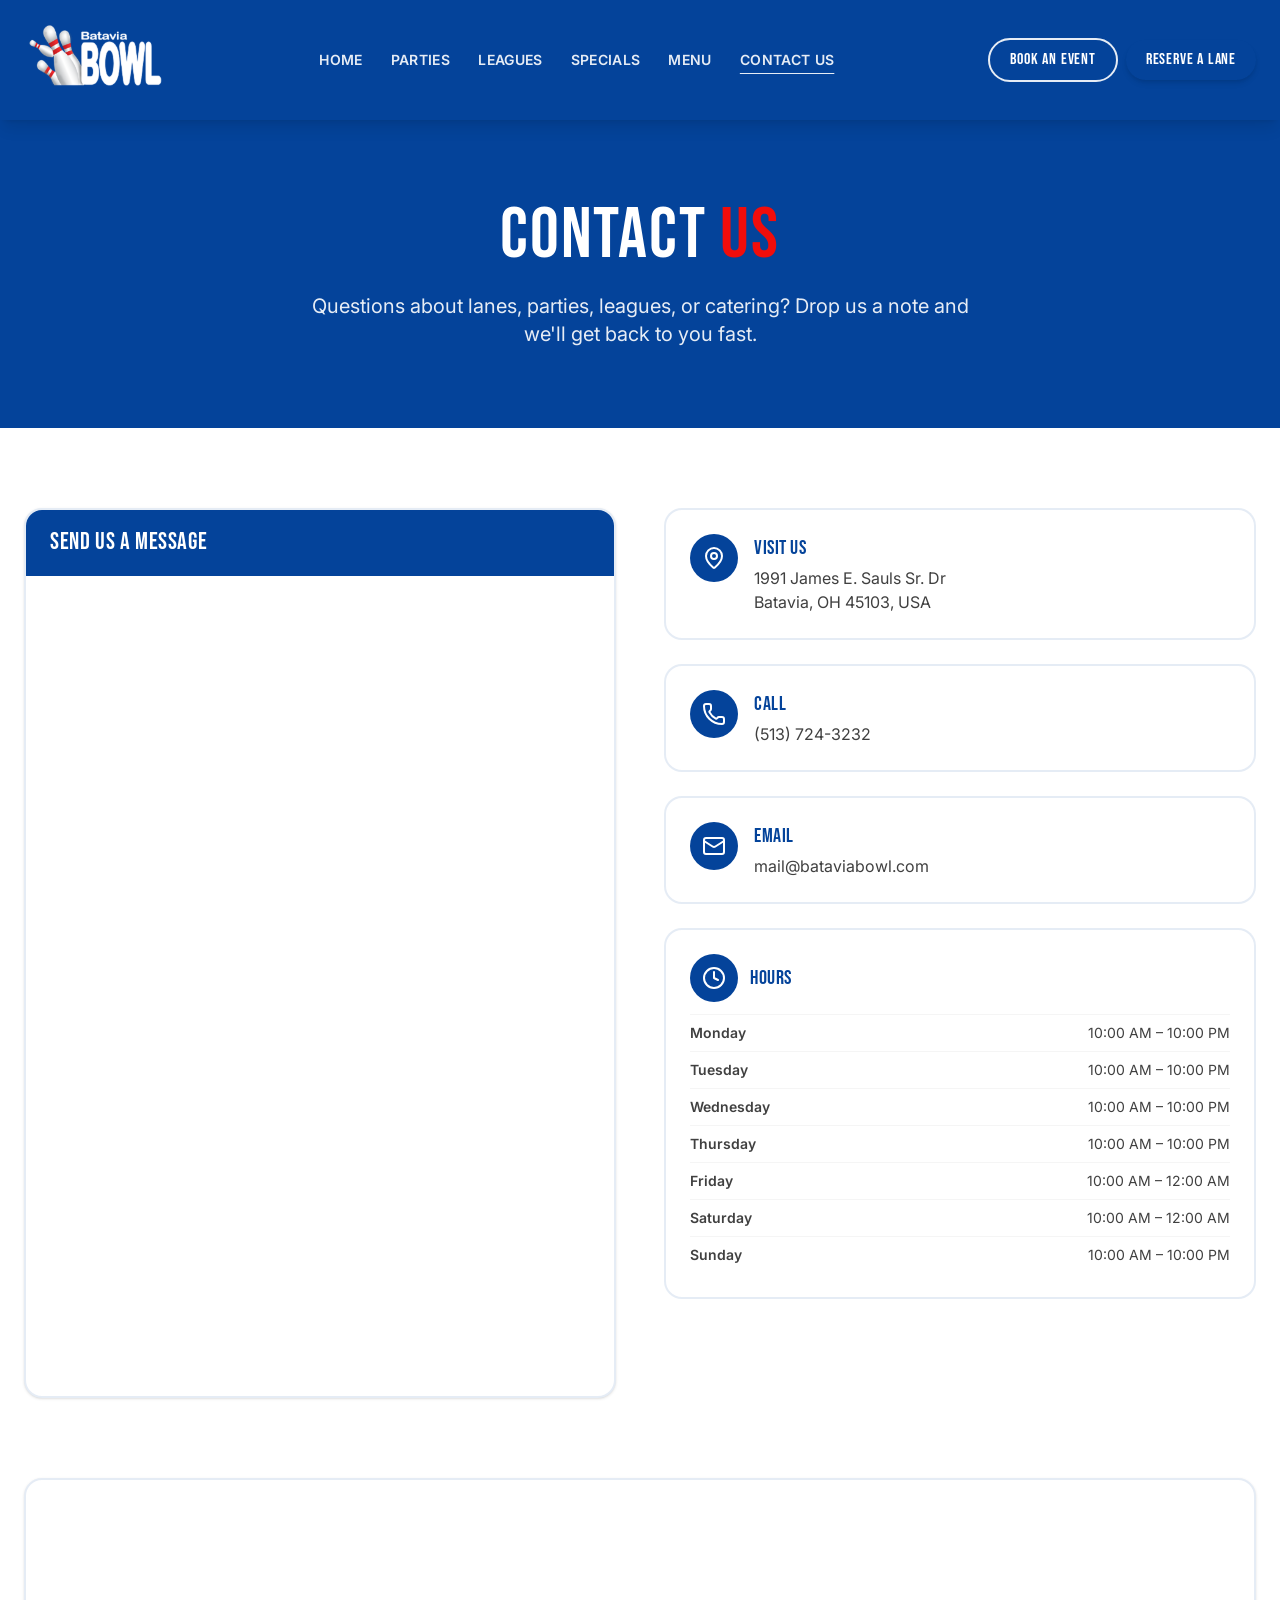
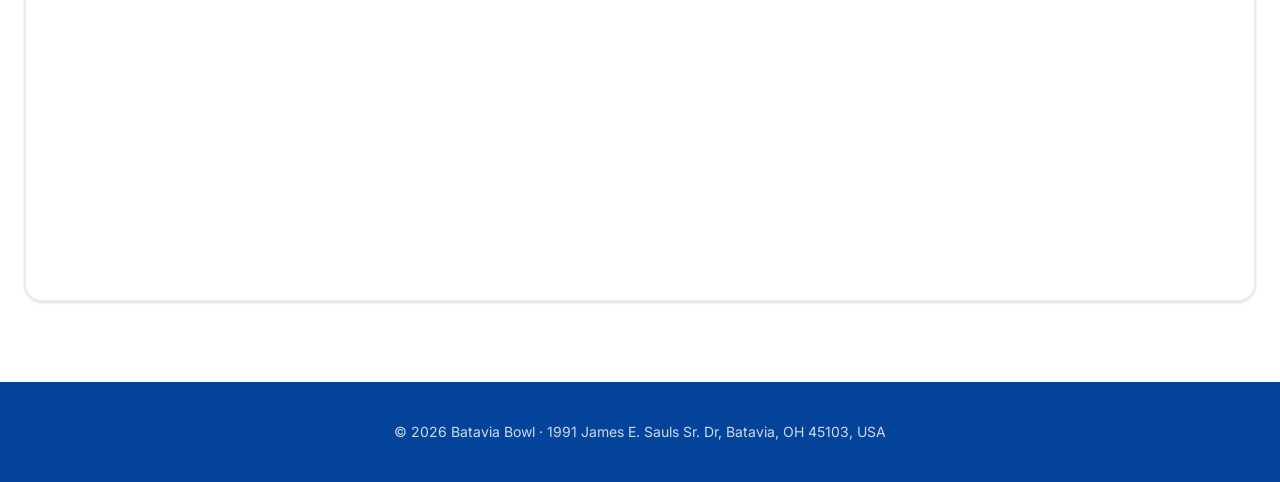
==== commit cbf102ac: "Website edit: Header Reserve a Lane button to green (contact)" ====
--- a/contact/index.html
+++ b/contact/index.html
@@ -1,6 +1,6 @@
 <!DOCTYPE html><html lang="en"><head><meta charSet="utf-8"/><meta name="viewport" content="width=device-width, initial-scale=1"/><link rel="preload" as="image" href="../images/batavia-logo.png"/><link rel="stylesheet" href="../assets/styles-CIpxWk8M.css" data-precedence="default"/><link rel="stylesheet" href="https://fonts.googleapis.com/css2?family=Bebas+Neue&amp;family=Inter:wght@400;500;600;700;800&amp;display=swap" data-precedence="default"/><title>Contact Us — Batavia Bowl</title><meta name="author" content="Batavia Bowl"/><meta property="og:type" content="website"/><meta name="twitter:card" content="summary_large_image"/><meta name="twitter:title" content="Batavia Bowl — 16 Lanes, Parties &amp; Leagues in Batavia, OH"/><meta name="twitter:description" content="Family-owned bowling in Batavia, OH. Reserve a lane, book a birthday party, join a league, or grab a burger and a cold one at the grill."/><meta property="og:image" content="https://bataviabowl.com/images/hero-lanes.png"/><meta name="twitter:image" content="https://bataviabowl.com/images/hero-lanes.png"/><meta name="description" content="Get in touch with Batavia Bowl. Call (513) 724-3232 or send us a message. 1991 James E. Sauls Sr. Dr, Batavia, OH 45103."/><meta property="og:title" content="Contact Batavia Bowl"/><meta property="og:description" content="Questions about lanes, parties, leagues, or catering? We&#x27;re here to help."/><link rel="icon" href="../favicon.ico" type="image/x-icon"/><link rel="preconnect" href="https://fonts.googleapis.com"/><link rel="preconnect" href="https://fonts.gstatic.com" crossorigin="anonymous"/>
 
-</head><body><!--$--><div class="min-h-screen bg-white font-sans text-neutral-900"><header class="sticky top-0 z-40 bg-[#04439A] text-white shadow-lg"><div class="mx-auto flex max-w-7xl items-center justify-between gap-4 px-4 py-3 md:px-6"><a href="../" class="flex items-center"><img src="../images/batavia-logo.png" alt="Batavia Bowl logo" class="h-20 w-auto object-contain md:h-24"/></a><nav class="hidden items-center gap-7 lg:flex"><a href="../" class="text-sm font-semibold uppercase tracking-wide text-white/90 transition hover:text-white">Home</a><a href="../parties/" class="text-sm font-semibold uppercase tracking-wide text-white/90 transition hover:text-white">Parties</a><a href="../leagues/" class="text-sm font-semibold uppercase tracking-wide text-white/90 transition hover:text-white">Leagues</a><a href="../specials/" class="text-sm font-semibold uppercase tracking-wide text-white/90 transition hover:text-white">Specials</a><a href="../menu/" class="text-sm font-semibold uppercase tracking-wide text-white/90 transition hover:text-white">Menu</a><a class="text-sm font-semibold uppercase tracking-wide text-white/90 transition hover:text-white text-white underline underline-offset-8" href="../contact/" data-status="active" aria-current="page">Contact Us</a></nav><div class="hidden items-center gap-2 md:flex"><a href="https://api.leadconnectorhq.com/widget/form/eSursZNUZyg93Iup5MTq/?utm_campaign=bb_parties_campaign&amp;utm_source=Facebook+Ads&amp;utm_medium=Ads&amp;utm_content=book_your_party_here" target="_blank" rel="noreferrer" class="rounded-full border-2 border-white/90 px-4 py-2 font-display text-sm tracking-wider text-white transition hover:bg-white hover:text-[#04439A] lg:px-5 lg:text-base">Book an Event</a><a href="https://www.bowlnow.com/places/dK0dpq3gt28Mn5Jg6MRx/products" target="_blank" rel="noreferrer" class="rounded-full bg-[#F97316] px-4 py-2 font-display text-sm tracking-wider text-white shadow-md shadow-[#F97316]/30 transition hover:brightness-110 lg:px-5 lg:text-base">Reserve a Lane</a></div></div></header><section class="bg-[#04439A] text-white"><div class="mx-auto max-w-7xl px-4 py-14 text-center md:px-6 md:py-20"><h1 class="font-display text-5xl leading-none tracking-wide md:text-7xl">Contact <span class="text-[#F10D0B]">Us</span></h1><p class="mx-auto mt-5 max-w-2xl text-lg text-white/90 md:text-xl">Questions about lanes, parties, leagues, or catering? Drop us a note and we&#x27;ll get back to you fast.</p></div></section><section class="mx-auto grid max-w-7xl gap-12 px-4 py-16 md:grid-cols-2 md:px-6 md:py-20"><div class="overflow-hidden rounded-2xl border-2 border-[#04439A]/10 bg-white shadow-sm"><div class="border-b-2 border-[#04439A]/10 bg-[#04439A] px-6 py-4"><h2 class="font-display text-2xl tracking-wide text-white">Send Us a Message</h2></div><iframe src="https://api.leadconnectorhq.com/widget/form/6wWkNdqwmMhOfTpDUmdR" title="Batavia Bowl Contact Form" class="h-[820px] w-full" style="border:none"></iframe></div><div class="space-y-6"><div class="flex gap-4 rounded-2xl border-2 border-[#04439A]/10 bg-white p-6 transition hover:border-[#04439A]/40 hover:shadow-md"><div class="flex h-12 w-12 flex-shrink-0 items-center justify-center rounded-full bg-[#04439A] text-white"><svg xmlns="http://www.w3.org/2000/svg" width="24" height="24" viewBox="0 0 24 24" fill="none" stroke="currentColor" stroke-width="2" stroke-linecap="round" stroke-linejoin="round" class="lucide lucide-map-pin h-6 w-6" aria-hidden="true"><path d="M20 10c0 4.993-5.539 10.193-7.399 11.799a1 1 0 0 1-1.202 0C9.539 20.193 4 14.993 4 10a8 8 0 0 1 16 0"></path><circle cx="12" cy="10" r="3"></circle></svg></div><div><h3 class="font-display text-xl tracking-wide text-[#04439A]">Visit Us</h3><div class="mt-1 text-neutral-700"><p>1991 James E. Sauls Sr. Dr</p><p>Batavia, OH 45103, USA</p></div></div></div><a href="tel:5137243232" class="block"><div class="flex gap-4 rounded-2xl border-2 border-[#04439A]/10 bg-white p-6 transition hover:border-[#04439A]/40 hover:shadow-md"><div class="flex h-12 w-12 flex-shrink-0 items-center justify-center rounded-full bg-[#04439A] text-white"><svg xmlns="http://www.w3.org/2000/svg" width="24" height="24" viewBox="0 0 24 24" fill="none" stroke="currentColor" stroke-width="2" stroke-linecap="round" stroke-linejoin="round" class="lucide lucide-phone h-6 w-6" aria-hidden="true"><path d="M13.832 16.568a1 1 0 0 0 1.213-.303l.355-.465A2 2 0 0 1 17 15h3a2 2 0 0 1 2 2v3a2 2 0 0 1-2 2A18 18 0 0 1 2 4a2 2 0 0 1 2-2h3a2 2 0 0 1 2 2v3a2 2 0 0 1-.8 1.6l-.468.351a1 1 0 0 0-.292 1.233 14 14 0 0 0 6.392 6.384"></path></svg></div><div><h3 class="font-display text-xl tracking-wide text-[#04439A]">Call</h3><div class="mt-1 text-neutral-700"><p>(513) 724-3232</p></div></div></div></a><a href="mailto:mail@bataviabowl.com" class="block"><div class="flex gap-4 rounded-2xl border-2 border-[#04439A]/10 bg-white p-6 transition hover:border-[#04439A]/40 hover:shadow-md"><div class="flex h-12 w-12 flex-shrink-0 items-center justify-center rounded-full bg-[#04439A] text-white"><svg xmlns="http://www.w3.org/2000/svg" width="24" height="24" viewBox="0 0 24 24" fill="none" stroke="currentColor" stroke-width="2" stroke-linecap="round" stroke-linejoin="round" class="lucide lucide-mail h-6 w-6" aria-hidden="true"><path d="m22 7-8.991 5.727a2 2 0 0 1-2.009 0L2 7"></path><rect x="2" y="4" width="20" height="16" rx="2"></rect></svg></div><div><h3 class="font-display text-xl tracking-wide text-[#04439A]">Email</h3><div class="mt-1 text-neutral-700"><p>mail@bataviabowl.com</p></div></div></div></a><div class="rounded-2xl border-2 border-[#04439A]/10 bg-white p-6"><div class="mb-3 flex items-center gap-3"><div class="flex h-12 w-12 items-center justify-center rounded-full bg-[#04439A] text-white"><svg xmlns="http://www.w3.org/2000/svg" width="24" height="24" viewBox="0 0 24 24" fill="none" stroke="currentColor" stroke-width="2" stroke-linecap="round" stroke-linejoin="round" class="lucide lucide-clock h-6 w-6" aria-hidden="true"><circle cx="12" cy="12" r="10"></circle><path d="M12 6v6l4 2"></path></svg></div><h3 class="font-display text-xl tracking-wide text-[#04439A]">Hours</h3></div><table class="w-full text-sm text-neutral-700"><tbody><tr class="border-t border-neutral-100"><td class="py-2 font-semibold">Monday</td><td class="py-2 text-right">10:00 AM – 10:00 PM</td></tr><tr class="border-t border-neutral-100"><td class="py-2 font-semibold">Tuesday</td><td class="py-2 text-right">10:00 AM – 10:00 PM</td></tr><tr class="border-t border-neutral-100"><td class="py-2 font-semibold">Wednesday</td><td class="py-2 text-right">10:00 AM – 10:00 PM</td></tr><tr class="border-t border-neutral-100"><td class="py-2 font-semibold">Thursday</td><td class="py-2 text-right">10:00 AM – 10:00 PM</td></tr><tr class="border-t border-neutral-100"><td class="py-2 font-semibold">Friday</td><td class="py-2 text-right">10:00 AM – 12:00 AM</td></tr><tr class="border-t border-neutral-100"><td class="py-2 font-semibold">Saturday</td><td class="py-2 text-right">10:00 AM – 12:00 AM</td></tr><tr class="border-t border-neutral-100"><td class="py-2 font-semibold">Sunday</td><td class="py-2 text-right">10:00 AM – 10:00 PM</td></tr></tbody></table></div></div></section><section class="mx-auto max-w-7xl px-4 pb-16 md:px-6 md:pb-20"><div class="overflow-hidden rounded-2xl border-2 border-[#04439A]/10 shadow-sm"><iframe src="https://www.google.com/maps?q=1991+James+E.+Sauls+Sr.+Dr,+Batavia,+OH+45103&amp;output=embed" title="Batavia Bowl location map" class="h-[420px] w-full" style="border:none" loading="lazy"></iframe></div></section><footer class="bg-[#04439A] py-10 text-center text-sm text-white/80">© <!-- -->2026<!-- --> Batavia Bowl · 1991 James E. Sauls Sr. Dr, Batavia, OH 45103, USA</footer></div><!--/$--><section aria-label="Notifications alt+T" tabindex="-1" aria-live="polite" aria-relevant="additions text" aria-atomic="false"></section>
+</head><body><!--$--><div class="min-h-screen bg-white font-sans text-neutral-900"><header class="sticky top-0 z-40 bg-[#04439A] text-white shadow-lg"><div class="mx-auto flex max-w-7xl items-center justify-between gap-4 px-4 py-3 md:px-6"><a href="../" class="flex items-center"><img src="../images/batavia-logo.png" alt="Batavia Bowl logo" class="h-20 w-auto object-contain md:h-24"/></a><nav class="hidden items-center gap-7 lg:flex"><a href="../" class="text-sm font-semibold uppercase tracking-wide text-white/90 transition hover:text-white">Home</a><a href="../parties/" class="text-sm font-semibold uppercase tracking-wide text-white/90 transition hover:text-white">Parties</a><a href="../leagues/" class="text-sm font-semibold uppercase tracking-wide text-white/90 transition hover:text-white">Leagues</a><a href="../specials/" class="text-sm font-semibold uppercase tracking-wide text-white/90 transition hover:text-white">Specials</a><a href="../menu/" class="text-sm font-semibold uppercase tracking-wide text-white/90 transition hover:text-white">Menu</a><a class="text-sm font-semibold uppercase tracking-wide text-white/90 transition hover:text-white text-white underline underline-offset-8" href="../contact/" data-status="active" aria-current="page">Contact Us</a></nav><div class="hidden items-center gap-2 md:flex"><a href="https://api.leadconnectorhq.com/widget/form/eSursZNUZyg93Iup5MTq/?utm_campaign=bb_parties_campaign&amp;utm_source=Facebook+Ads&amp;utm_medium=Ads&amp;utm_content=book_your_party_here" target="_blank" rel="noreferrer" class="rounded-full border-2 border-white/90 px-4 py-2 font-display text-sm tracking-wider text-white transition hover:bg-white hover:text-[#04439A] lg:px-5 lg:text-base">Book an Event</a><a href="https://www.bowlnow.com/places/dK0dpq3gt28Mn5Jg6MRx/products" target="_blank" rel="noreferrer" class="rounded-full bg-[#16A34A] px-4 py-2 font-display text-sm tracking-wider text-white shadow-md shadow-[#16A34A]/30 transition hover:brightness-110 lg:px-5 lg:text-base">Reserve a Lane</a></div></div></header><section class="bg-[#04439A] text-white"><div class="mx-auto max-w-7xl px-4 py-14 text-center md:px-6 md:py-20"><h1 class="font-display text-5xl leading-none tracking-wide md:text-7xl">Contact <span class="text-[#F10D0B]">Us</span></h1><p class="mx-auto mt-5 max-w-2xl text-lg text-white/90 md:text-xl">Questions about lanes, parties, leagues, or catering? Drop us a note and we&#x27;ll get back to you fast.</p></div></section><section class="mx-auto grid max-w-7xl gap-12 px-4 py-16 md:grid-cols-2 md:px-6 md:py-20"><div class="overflow-hidden rounded-2xl border-2 border-[#04439A]/10 bg-white shadow-sm"><div class="border-b-2 border-[#04439A]/10 bg-[#04439A] px-6 py-4"><h2 class="font-display text-2xl tracking-wide text-white">Send Us a Message</h2></div><iframe src="https://api.leadconnectorhq.com/widget/form/6wWkNdqwmMhOfTpDUmdR" title="Batavia Bowl Contact Form" class="h-[820px] w-full" style="border:none"></iframe></div><div class="space-y-6"><div class="flex gap-4 rounded-2xl border-2 border-[#04439A]/10 bg-white p-6 transition hover:border-[#04439A]/40 hover:shadow-md"><div class="flex h-12 w-12 flex-shrink-0 items-center justify-center rounded-full bg-[#04439A] text-white"><svg xmlns="http://www.w3.org/2000/svg" width="24" height="24" viewBox="0 0 24 24" fill="none" stroke="currentColor" stroke-width="2" stroke-linecap="round" stroke-linejoin="round" class="lucide lucide-map-pin h-6 w-6" aria-hidden="true"><path d="M20 10c0 4.993-5.539 10.193-7.399 11.799a1 1 0 0 1-1.202 0C9.539 20.193 4 14.993 4 10a8 8 0 0 1 16 0"></path><circle cx="12" cy="10" r="3"></circle></svg></div><div><h3 class="font-display text-xl tracking-wide text-[#04439A]">Visit Us</h3><div class="mt-1 text-neutral-700"><p>1991 James E. Sauls Sr. Dr</p><p>Batavia, OH 45103, USA</p></div></div></div><a href="tel:5137243232" class="block"><div class="flex gap-4 rounded-2xl border-2 border-[#04439A]/10 bg-white p-6 transition hover:border-[#04439A]/40 hover:shadow-md"><div class="flex h-12 w-12 flex-shrink-0 items-center justify-center rounded-full bg-[#04439A] text-white"><svg xmlns="http://www.w3.org/2000/svg" width="24" height="24" viewBox="0 0 24 24" fill="none" stroke="currentColor" stroke-width="2" stroke-linecap="round" stroke-linejoin="round" class="lucide lucide-phone h-6 w-6" aria-hidden="true"><path d="M13.832 16.568a1 1 0 0 0 1.213-.303l.355-.465A2 2 0 0 1 17 15h3a2 2 0 0 1 2 2v3a2 2 0 0 1-2 2A18 18 0 0 1 2 4a2 2 0 0 1 2-2h3a2 2 0 0 1 2 2v3a2 2 0 0 1-.8 1.6l-.468.351a1 1 0 0 0-.292 1.233 14 14 0 0 0 6.392 6.384"></path></svg></div><div><h3 class="font-display text-xl tracking-wide text-[#04439A]">Call</h3><div class="mt-1 text-neutral-700"><p>(513) 724-3232</p></div></div></div></a><a href="mailto:mail@bataviabowl.com" class="block"><div class="flex gap-4 rounded-2xl border-2 border-[#04439A]/10 bg-white p-6 transition hover:border-[#04439A]/40 hover:shadow-md"><div class="flex h-12 w-12 flex-shrink-0 items-center justify-center rounded-full bg-[#04439A] text-white"><svg xmlns="http://www.w3.org/2000/svg" width="24" height="24" viewBox="0 0 24 24" fill="none" stroke="currentColor" stroke-width="2" stroke-linecap="round" stroke-linejoin="round" class="lucide lucide-mail h-6 w-6" aria-hidden="true"><path d="m22 7-8.991 5.727a2 2 0 0 1-2.009 0L2 7"></path><rect x="2" y="4" width="20" height="16" rx="2"></rect></svg></div><div><h3 class="font-display text-xl tracking-wide text-[#04439A]">Email</h3><div class="mt-1 text-neutral-700"><p>mail@bataviabowl.com</p></div></div></div></a><div class="rounded-2xl border-2 border-[#04439A]/10 bg-white p-6"><div class="mb-3 flex items-center gap-3"><div class="flex h-12 w-12 items-center justify-center rounded-full bg-[#04439A] text-white"><svg xmlns="http://www.w3.org/2000/svg" width="24" height="24" viewBox="0 0 24 24" fill="none" stroke="currentColor" stroke-width="2" stroke-linecap="round" stroke-linejoin="round" class="lucide lucide-clock h-6 w-6" aria-hidden="true"><circle cx="12" cy="12" r="10"></circle><path d="M12 6v6l4 2"></path></svg></div><h3 class="font-display text-xl tracking-wide text-[#04439A]">Hours</h3></div><table class="w-full text-sm text-neutral-700"><tbody><tr class="border-t border-neutral-100"><td class="py-2 font-semibold">Monday</td><td class="py-2 text-right">10:00 AM – 10:00 PM</td></tr><tr class="border-t border-neutral-100"><td class="py-2 font-semibold">Tuesday</td><td class="py-2 text-right">10:00 AM – 10:00 PM</td></tr><tr class="border-t border-neutral-100"><td class="py-2 font-semibold">Wednesday</td><td class="py-2 text-right">10:00 AM – 10:00 PM</td></tr><tr class="border-t border-neutral-100"><td class="py-2 font-semibold">Thursday</td><td class="py-2 text-right">10:00 AM – 10:00 PM</td></tr><tr class="border-t border-neutral-100"><td class="py-2 font-semibold">Friday</td><td class="py-2 text-right">10:00 AM – 12:00 AM</td></tr><tr class="border-t border-neutral-100"><td class="py-2 font-semibold">Saturday</td><td class="py-2 text-right">10:00 AM – 12:00 AM</td></tr><tr class="border-t border-neutral-100"><td class="py-2 font-semibold">Sunday</td><td class="py-2 text-right">10:00 AM – 10:00 PM</td></tr></tbody></table></div></div></section><section class="mx-auto max-w-7xl px-4 pb-16 md:px-6 md:pb-20"><div class="overflow-hidden rounded-2xl border-2 border-[#04439A]/10 shadow-sm"><iframe src="https://www.google.com/maps?q=1991+James+E.+Sauls+Sr.+Dr,+Batavia,+OH+45103&amp;output=embed" title="Batavia Bowl location map" class="h-[420px] w-full" style="border:none" loading="lazy"></iframe></div></section><footer class="bg-[#04439A] py-10 text-center text-sm text-white/80">© <!-- -->2026<!-- --> Batavia Bowl · 1991 James E. Sauls Sr. Dr, Batavia, OH 45103, USA</footer></div><!--/$--><section aria-label="Notifications alt+T" tabindex="-1" aria-live="polite" aria-relevant="additions text" aria-atomic="false"></section>
 
 
 </body></html>
